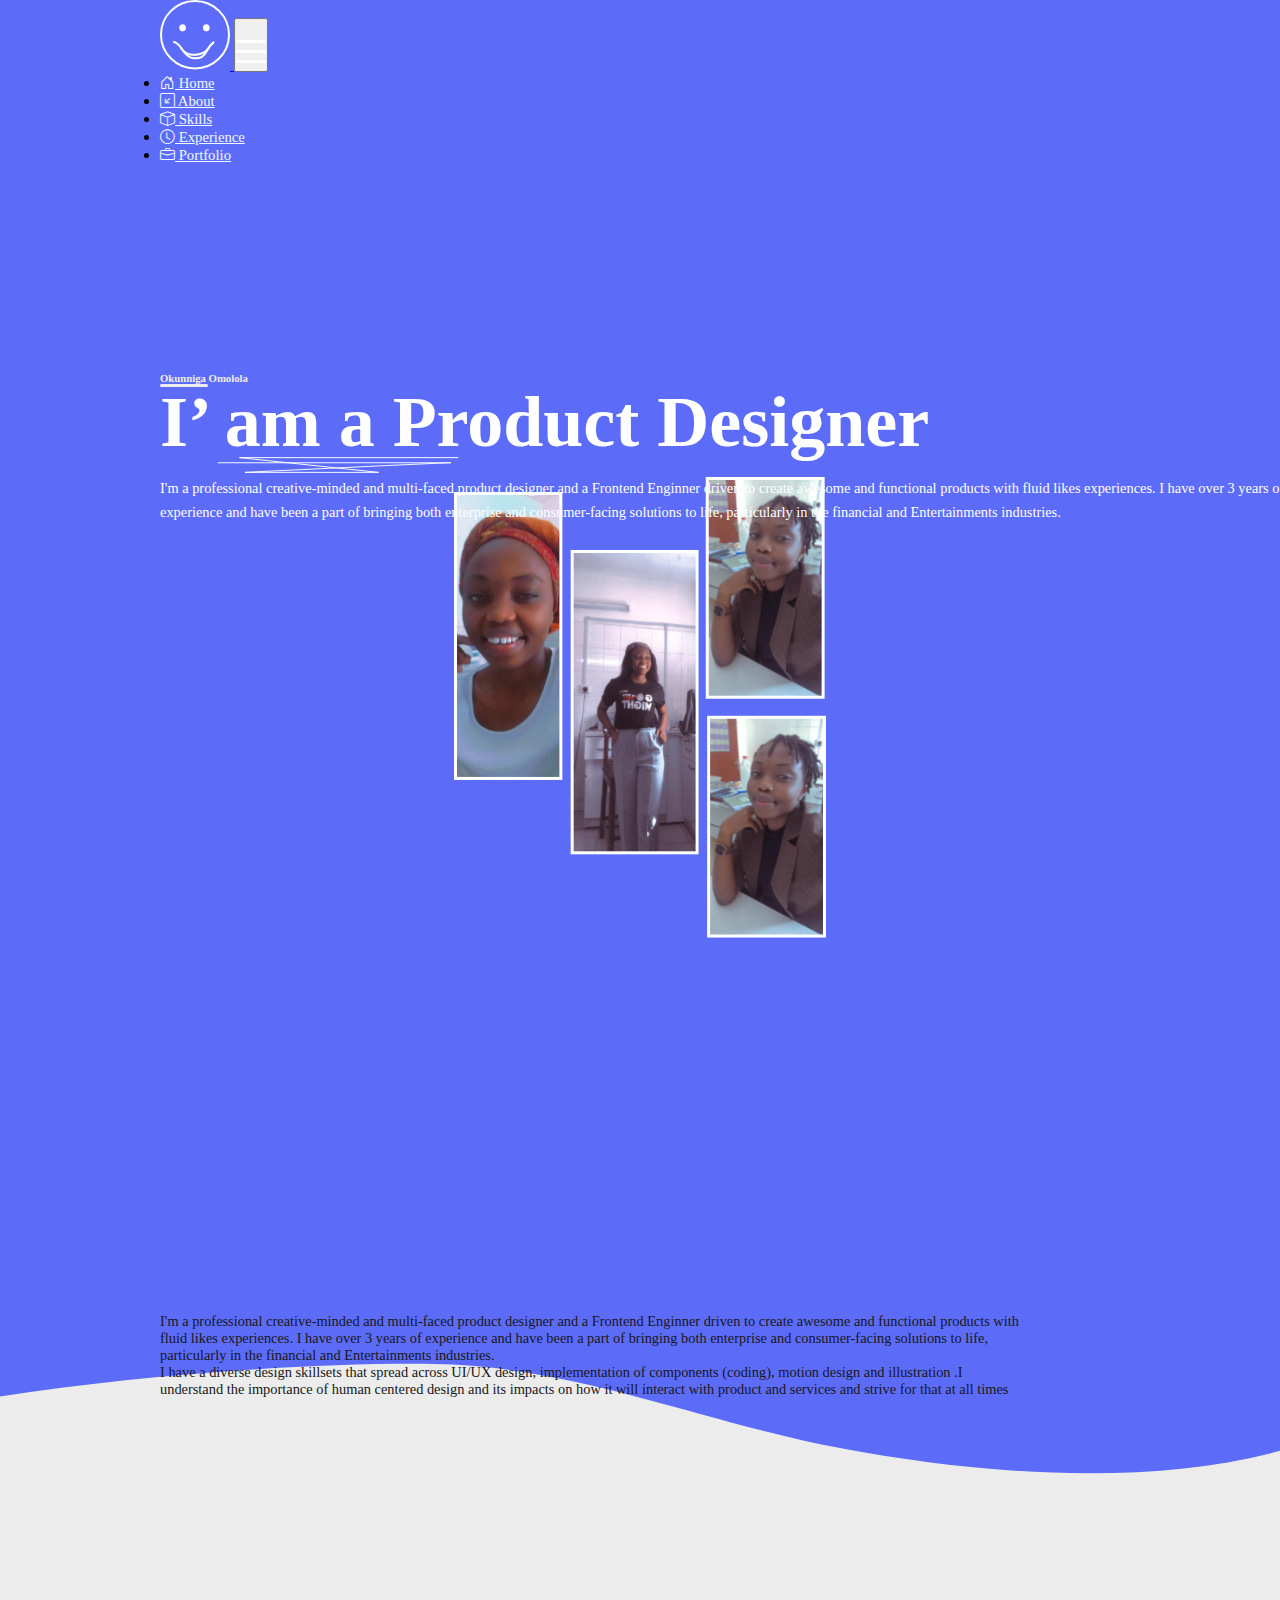
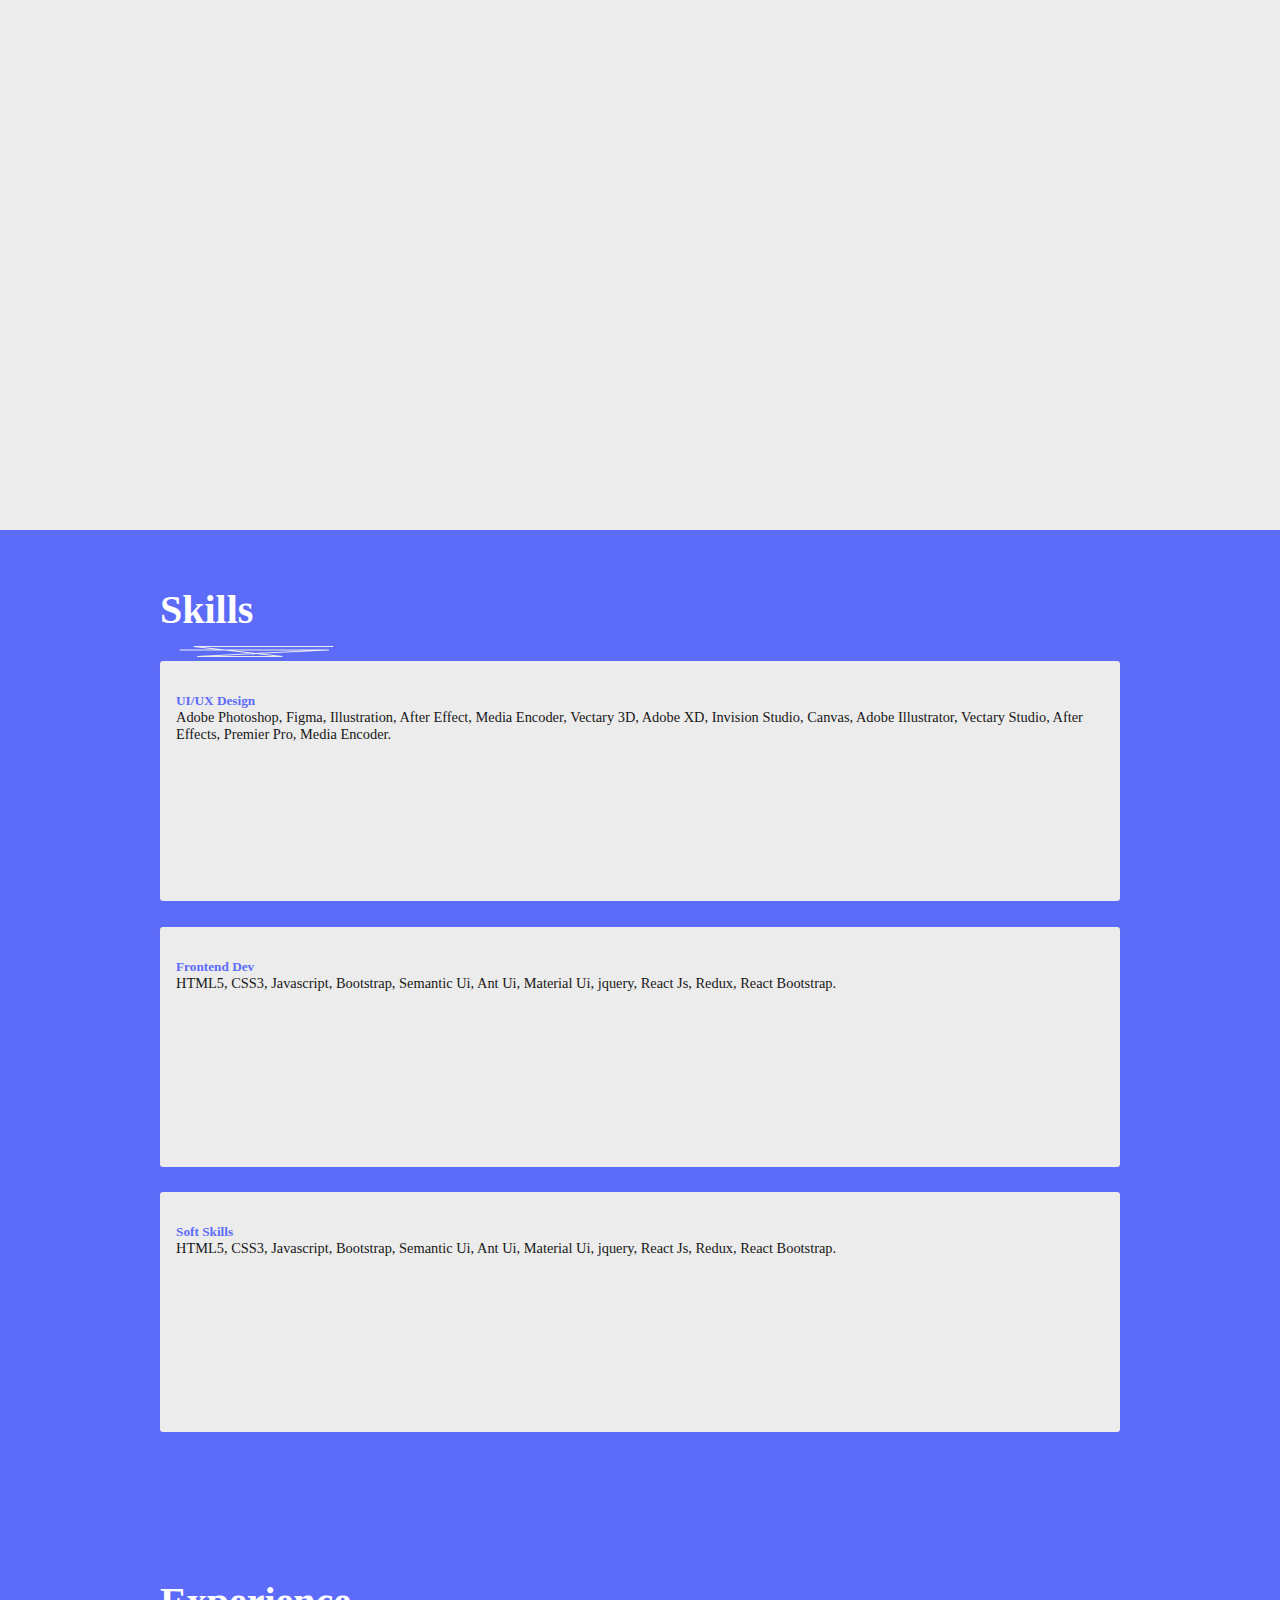
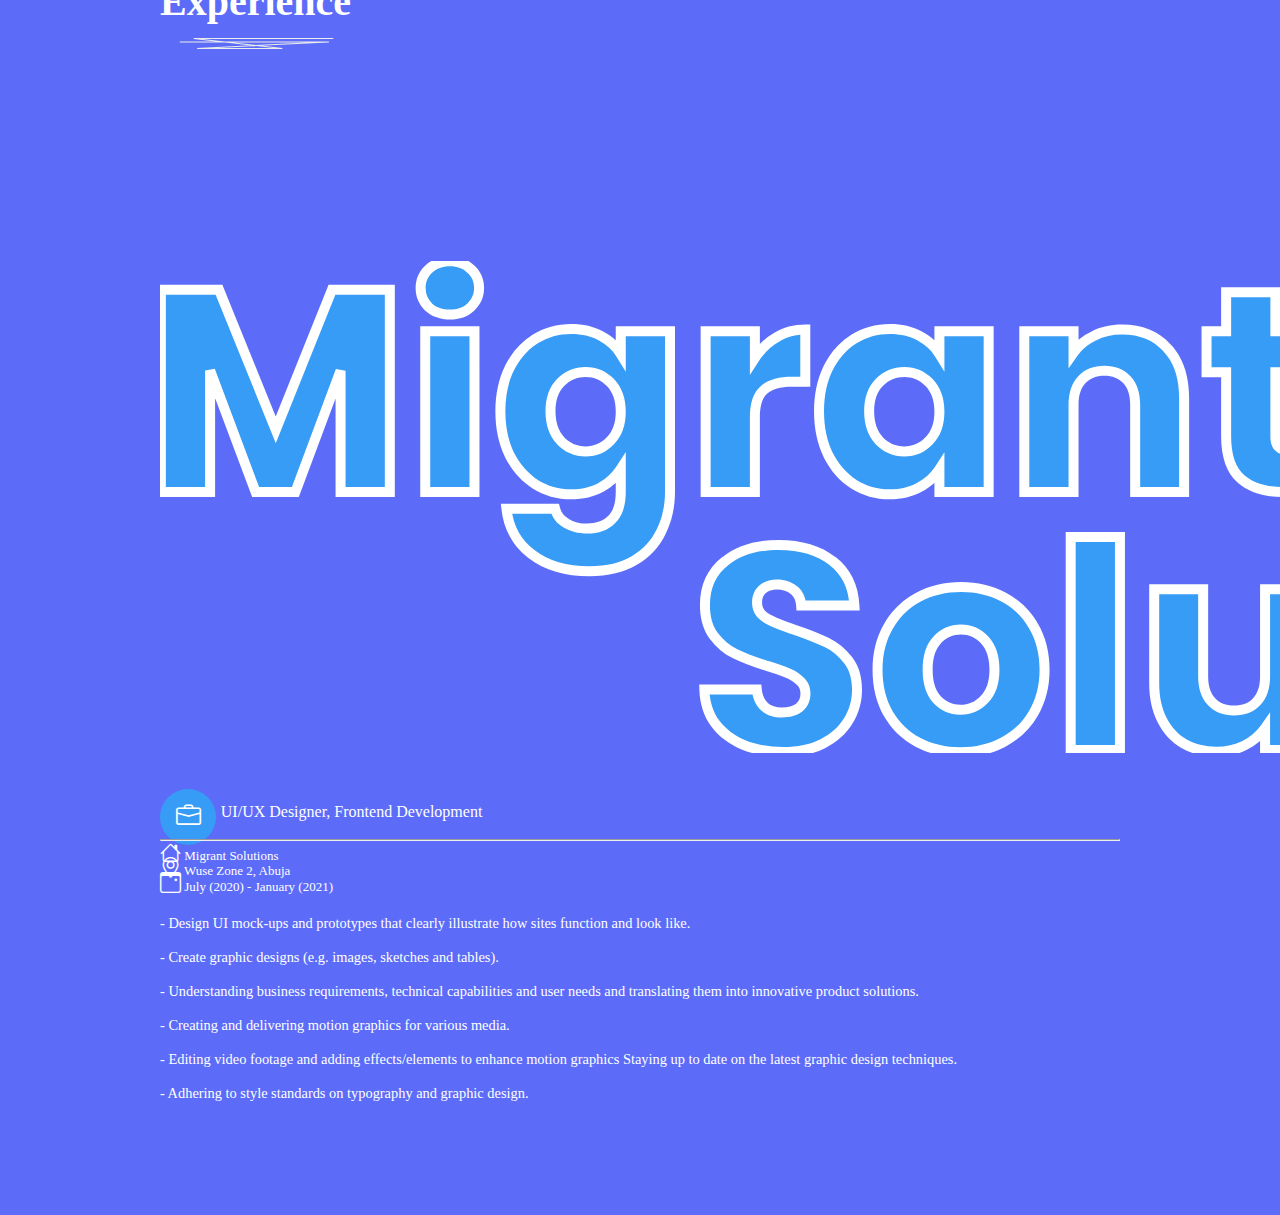
==== index.html @ 8f249306 "Initial commit" ====
<!DOCTYPE html>
<html lang="en">
<head>
    <meta charset="UTF-8">
    <meta http-equiv="X-UA-Compatible" content="IE=edge">
    <meta name="viewport" content="width=device-width, initial-scale=1.0">
    <title>MyPortfolio</title>
    <link rel="stylesheet" href="https://cdn.jsdelivr.net/npm/bootstrap@4.6.0/dist/css/bootstrap.min.css" integrity="sha384-B0vP5xmATw1+K9KRQjQERJvTumQW0nPEzvF6L/Z6nronJ3oUOFUFpCjEUQouq2+l" crossorigin="anonymous">
    <!-- Font Awesome -->
    <link
    rel="stylesheet"
    href="https://use.fontawesome.com/releases/v5.11.2/css/all.css"/>
    <link rel="stylesheet" href="https://cdn.jsdelivr.net/npm/bootstrap-icons@1.5.0/font/bootstrap-icons.css">
    <!-- Style.css -->
    <link rel="stylesheet" href="style.css">
</head>

<body>

    <nav  class="navbar navbar-expand-lg   navbar-light bg-light Mynav">
        <a class="navbar-brand" href="#">
          <img src="./images/Logo.svg"  alt="">
        </a>

        <button class="navbar-toggler" type="button" data-toggle="collapse" data-target="#navbarSupportedContent" aria-controls="navbarSupportedContent" aria-expanded="false" aria-label="Toggle navigation">
          <div id="nav-icon3">
            <span></span>
            <span></span>
            <span></span>
            <span></span>
          </div>
          </button>
        
          <div class="collapse navbar-collapse navlinking" id="navbarSupportedContent">
            <ul class="navbar-nav mr-auto nalinkingchildrenbody" >
              <li class="nav-item active ">
                <a class="nav-link nalinkingchildren" href="#"><i class="bi bi-house-door"></i> Home</a>
              </li>
              <li class="nav-item ">
                <a class="nav-link nalinkingchildren" href="#about"><i class="bi bi-arrow-down-left-square"></i> About</a>
              </li>
              <li class="nav-item">
                <a class="nav-link nalinkingchildren " href="#skills"><i class="bi bi-box"></i> Skills</a>
              </li>
              <li class="nav-item">
                <a class="nav-link nalinkingchildren" href="#Experience"><i class="bi bi-clock"></i> Experience</a>
              </li>
              <li class="nav-item">
                <a class="nav-link nalinkingchildren" href="#"><i class="bi bi-briefcase"></i> Portfolio</a>
              </li>
              
            </ul>
          </div>    
      </nav>

    <div class="container-fluid firstbody">
      <div class="row">
        <div class="col-sm-12 col-md-6">
          <div class="firstbodyRight">
             <h6 class="landingTextName">Okunniga Omolola</h6>
             <div class="linesName"></div>
             
             <h1 class="landingText">I’ am a 
              Product Designer</h1>
              <img src="./images/VectorOne.svg" class="img-fluid" alt="">

              <p class="landingTextparagraph">I'm a professional creative-minded and multi-faced product designer 
                and a Frontend Enginner driven to create awesome and functional products 
                with fluid likes experiences. I have over 3 years of experience and have been 
                a part of bringing both enterprise and consumer-facing solutions to life, 
                particularly in the financial and Entertainments industries.
                </p>
                
                <!-- <div>
                  <a href="mailto:oluwasegunyinka.samuel@gmail.com" style="text-decoration: none;">
                    <button  type="button" class="btn btn-outline-">Contact Me</button>
                    </a><br/>
           
                </div> -->
              
          </div>
        </div>
        <div class="col-sm-12 col-md-6">
          <center>
            <img src="./images/imageLanding.svg" class="img-fluid imageLanding"  alt="">
          </center>
         
        </div>
      </div>
    </div>  


    <div class="container-fluid secondbody" id="about">
      <div class="row">
        <div class="col-sm-12 col-md-6"></div>
        <div class="col-sm-12 col-md-6">
          <div class="RightAbout">
            <h1 class="AboutmeText">About me</h1>
            <img class="liness" src="./images/liness.svg"  alt="">
            <p class="Aboutmeparagraph">
              I'm a professional creative-minded and multi-faced product designer 
              and a Frontend Enginner driven to create awesome and functional 
              products with fluid likes experiences. I have over 3 years of experience 
              and have been a part of bringing both enterprise and consumer-facing 
              solutions to life, particularly in the financial and Entertainments industries.
            </p>
            <p class="Aboutmeparagraph">
              I have a diverse design skillsets that spread across UI/UX design, 
              implementation of components (coding), motion design and illustration 
              .I understand the importance of human centered design and its impacts 
              on how it will interact with product and services and strive for that at all times
            </p>

            </p>
          </div>
        </div>
    </div>
    </div>



    <div class="container-fluid thirdbody" id="skills">
      <h1 class="SkillText">Skills</h1>
      <img class="linex" src="./images/linex.svg" class="img-fluid" alt="">
      <div class="row">
        <div class="col-sm-12 col-md-4">
          <div class="bodybox">
            <h5 class="skillsheading">UI/UX Design</h5>
            <p class="listedskills">Adobe Photoshop, Figma, Illustration, After Effect, Media Encoder, Vectary 3D, Adobe XD, Invision Studio, Canvas, Adobe Illustrator, Vectary Studio, After Effects, Premier Pro, Media Encoder.</p>

          </div>

        </div>
        <div class="col-sm-12 col-md-4">
          <div class="bodybox">
            <h5 class="skillsheading">Frontend Dev</h5>
            <p class="listedskills">HTML5, CSS3, Javascript, Bootstrap, Semantic Ui, Ant Ui, Material Ui, jquery, React Js, Redux, React Bootstrap.</p>
          </div>

        </div>
        <div class="col-sm-12 col-md-4">
          <div class="bodybox">
            <h5 class="skillsheading">Soft Skills</h5>
            <p class="listedskills">HTML5, CSS3, Javascript, Bootstrap, Semantic Ui, Ant Ui, Material Ui, jquery, React Js, Redux, React Bootstrap.</p>
          </div>

        </div>
        </div>
    </div>
      

    <div class="container-fluid Fourthbody" id="Experience">
      <h1 class="SkillText">Experience</h1>
      <img class="linex" src="./images/linex.svg"  alt="">
      <div class="row">
        <div class="col-sm-12 col-md-6">
          <img  src="./images/Migrant Solution.svg" class="img-fluid Migrant"  alt="">
          

        </div>
        <div class="col-sm-12 col-md-6">
          <div class="card box boxxx" >
            <div class="card-body">
              <div style="display:inline;">
                <span class="iconbody"><i class="bi bi-briefcase " style="font-size:25px;margin: auto;"></i></span><header style="margin-top:-2.6rem; font-size:1.0rem; margin-left:3.8rem; font-weight:500;" >UI/UX Designer, Frontend Development</header>
              </div><br/><hr class="linebox"/>
               
              <div>
                <p style="font-size: small;font-weight:500;" class="card-title"><i class="bi bi-house" style="font-size: 21px;" ></i> Migrant Solutions</p>
                <p style="font-size: small;font-weight:500;margin-top: -0.6rem;" class="card-title"><i class="bi bi-geo-alt" style="font-size: 21px;" ></i> Wuse Zone 2, Abuja</p>
                <p style="font-size: small;font-weight:500;margin-top: -0.6rem;" class="card-title"><i class="bi bi-calendar3-event" style="font-size: 21px;" ></i> July (2020) - January (2021)</p>
              </div><br/>
  
             <ul class="listwork" >
               <li>- Design UI mock-ups and prototypes that clearly illustrate how sites function and look like.</li><br/>
               <li>- Create graphic designs (e.g. images, sketches and tables).</li><br/>
               <li>- Understanding business requirements, technical capabilities and user needs and translating them into innovative product solutions.</li><br/>
               <li>- Creating and delivering motion graphics for various media.</li><br/>
               <li>- Editing video footage and adding effects/elements to enhance motion graphics Staying up to date on the latest graphic design techniques.</li><br/>
               <li>- Adhering to style standards on typography and graphic design.</li><br/>
             </ul>
              
            </div>
          </div>
        </div>
       
        </div>
    </div>
      



    


    <script src="https://code.jquery.com/jquery-3.5.1.slim.min.js" integrity="sha384-DfXdz2htPH0lsSSs5nCTpuj/zy4C+OGpamoFVy38MVBnE+IbbVYUew+OrCXaRkfj" crossorigin="anonymous"></script>
    <script src="https://cdn.jsdelivr.net/npm/bootstrap@4.6.0/dist/js/bootstrap.bundle.min.js" integrity="sha384-Piv4xVNRyMGpqkS2by6br4gNJ7DXjqk09RmUpJ8jgGtD7zP9yug3goQfGII0yAns" crossorigin="anonymous"></script>
    <!-- Custom Script -->
    <script src="index.js"></script>
</body>
</html>
---- style.css ----
*{
    padding: 0;
    margin: 0;
    box-sizing: border-box;
}
body{
    background-color: #5C6CF9;
}
.Mynav{
    background-color:transparent !important;
    padding-left:1rem;
    padding-right: 1rem;
}
.navlinking{
    margin-right:0rem;
}
.nalinkingchildrenbody{
    padding-right:0rem;
}
.nalinkingchildren{
    color: aliceblue !important;
    font-size: 0.92rem;
    margin-right: 0.8rem;
}




.nalinkingchildren::before {
    transition: 300ms;
    height: 3px;
    border-radius:2rem;
    content: "";
    position: absolute;
    background-color: white ;
    margin-bottom:1rem;
  }
  
  .nalinkingchildren::before {
    width: 0rem;
    bottom: 10px;
    margin-bottom: 0.5rem;
    margin-bottom:1rem;
  }
  
  .nalinkingchildren:hover::before {
    width: 3rem;
    background-color: white;
    margin-bottom:1rem;
  }





#nav-icon3 {
    width: 30px;
    height: 10px;
    position: relative;
    margin: 20px auto;
   
    -webkit-transform: rotate(0deg);
    -moz-transform: rotate(0deg);
    -o-transform: rotate(0deg);
    transform: rotate(0deg);
    -webkit-transition: .5s ease-in-out;
    -moz-transition: .5s ease-in-out;
    -o-transition: .5s ease-in-out;
    transition: .5s ease-in-out;
    cursor: pointer;
  }
  
   #nav-icon3 span {
    display: block;
    position: absolute;
    height: 3px;
    width: 100%;
    background: #ffffff;
    border-radius: 9px;
    opacity: 1;
    left: 0;
    -webkit-transform: rotate(0deg);
    -moz-transform: rotate(0deg);
    -o-transform: rotate(0deg);
    transform: rotate(0deg);
    -webkit-transition: .25s ease-in-out;
    -moz-transition: .25s ease-in-out;
    -o-transition: .25s ease-in-out;
    transition: .25s ease-in-out;
  }
  
  #nav-icon3 span:nth-child(1) {
    top: 0px;
  }
  
  #nav-icon3 span:nth-child(2),#nav-icon3 span:nth-child(3) {
    top: 10px;
  }
  
  #nav-icon3 span:nth-child(4) {
    top: 20px;
  }
  
  #nav-icon3.open span:nth-child(1) {
    top: 18px;
    width: 0%;
    left: 50%;
  }
  
  #nav-icon3.open span:nth-child(2) {
    -webkit-transform: rotate(45deg);
    -moz-transform: rotate(45deg);
    -o-transform: rotate(45deg);
    transform: rotate(45deg);
  }
  
  #nav-icon3.open span:nth-child(3) {
    -webkit-transform: rotate(-45deg);
    -moz-transform: rotate(-45deg);
    -o-transform: rotate(-45deg);
    transform: rotate(-45deg);
  }
  
  #nav-icon3.open span:nth-child(4) {
    top: 18px;
    width: 0%;
    left: 50%;
  }

.landingText{
font-family: Poppins;
font-style: normal;
font-weight: bold;
font-size: 45px;
line-height: 50px;
color: #ffffff;
}
.landingTextparagraph{
position: absolute;
width: 90%;
color: #ffffff;
font-family: Poppins;
font-style: normal;
font-weight: 500;
font-size: 0.9rem;
line-height: 162.5%;
}
.imageLanding{
    margin-top: 14rem;
}


.firstbody{
    padding-left:1rem;
    padding-right:1rem;
    padding-top: 0rem;
    padding-bottom:3rem;
    width: 100%;
}
.firstbodyRight{
    margin-top:2rem;
}
.secondbody{
    background-image: url(./images/designbg.svg);
    background-position: center;
    background-repeat: no-repeat;
    background-size: cover;
    height: 100vh;
    padding-left:1rem;
    padding-right:1rem;
    width:100%;
}
.RightAbout{
    margin-top: 15rem;
}
.AboutmeText{
font-family: Poppins;
font-style: normal;
font-weight: bold;
font-size: 2.5rem;
line-height: 162.5%;
color: #5C6CF9;
}
.liness{
    margin-top:-3rem;
}
.Aboutmeparagraph{
    font-size: 0.9rem;
    font-family: poppins;
    width: 100%;
    color: #181818;
}
.thirdbody{
   
    height: auto;
    padding-left:1rem;
    padding-right:1rem;
    padding-top: 3rem;
    padding-bottom:4rem;
    width:100%;
    
}
.SkillText{
    font-family: Poppins;
    font-style: normal;
    font-weight: bold;
    font-size: 2.5rem;
    line-height: 162.5%;
    color: #ffffff;
    }
.bodybox{
    width:100%;
    height:15rem;
    background-color: #ECECEC;
    border-radius: 0.2rem;
    margin-bottom: 1.6rem;
    padding:1.0rem;
    padding-top: 2rem;
    transition: 0.03s;
    
}

.linex{
    margin-top:-3rem;
}
.listedskills{
    font-family: poppins;
    font-size: 0.9rem;
    color: #181818;

}

.skillsheading{
    color: #5C6CF9;
    font-family: poppins;
    font-weight: bold;
}
.Fourthbody{
   
    height: auto;
    padding-left:1rem;
    padding-right:1rem;
    padding-top: 3rem;
    padding-bottom:4rem;
    width:100%;
}



.boxxx{
    /* background-color: #0275d8 !important; */
    background: transparent !important;
    border-color: #ffffff;
    border: 1;
    color: #ffffff;;
    font-family:   poppins;
    margin-bottom: 2rem;
    transition: 0.7s;
    border-radius:0.5rem;
  }
  
  
  
 
  
  .iconbody{
    height: 56px;
    width: 56px;
    border-radius: 60px;
    background-color: #379cf5;
   display: flex;
    align-items: center;
    text-align: center;
    /* display: inline; */
   
  }
  .listwork {
    list-style-type: none;
    margin: 0;
    padding: 0;
    font-size: 0.9rem;
  }
  .linebox{
    background-color: #f0f0f0 !important;
    transition: 0.7s;
  }
  .Migrant{
      margin-top: 0.5rem;
      margin-bottom: 2rem;
  }
  .landingTextName{
      font-family: poppins;
      color: #ECECEC;
  }
  .linesName{
      height:0.2rem;
      width: 3rem;
      background-color: #ECECEC;
      border-radius: 2rem;
  }
  






@media (min-width:576px)  {
    .Mynav{
        background-color:transparent !important;
        padding-left:1rem;
        padding-right: 1rem;
    }
    .navlinking{
        margin-right:0rem;
    }
    .nalinkingchildrenbody{
        padding-right:orem;
    }
    .nalinkingchildren{
        color: aliceblue !important;
        font-size: 0.92rem;
    }
    .landingText{
        font-family: Poppins;
        font-style: normal;
        font-weight: bold;
        font-size: 45px;
        line-height: 50px;
        color: #ffffff;
        }
        .imageLanding{
            margin-top: 14rem;
        }
        .landingTextparagraph{
        position: absolute;
        width: 90%;
        color: #ffffff;
        font-family: Poppins;
        font-style: normal;
        font-weight: 500;
        font-size: 0.9rem;
        line-height: 162.5%;
        }
        .imageLanding{
            margin-top: 14rem;
        }
        
        
        .firstbody{
            padding-left:1rem;
            padding-right:1rem;
            padding-top: 0rem;
            width: 100%;
        }
        .firstbodyRight{
            margin-top:2rem;
        }
        .secondbody{
            background-image: url(./images/designbg.svg);
            background-position: center;
            background-repeat: no-repeat;
            background-size: cover;
            height: 100vh;
            padding-left:1rem;
            padding-right:1rem;
        }
        .RightAbout{
            margin-top: 15rem;
        }
        .AboutmeText{
        font-family: Poppins;
        font-style: normal;
        font-weight: bold;
        font-size: 2.5rem;
        line-height: 162.5%;
        color: #5C6CF9;
        }
        .liness{
            margin-top:-3rem;
        }
        .Aboutmeparagraph{
            font-size: 0.9rem;
            font-family: poppins;
            width: 100%;
            color: #181818;
        }
        .thirdbody{
   
            height: auto;
            padding-left:1rem;
            padding-right:1rem;
            width:100%;
            
        }
        
    

}
  
  
  
  
  


  
    @media (min-width:768px)  {
        .Mynav{
            background-color:transparent !important;
            padding-left:1rem;
            padding-right: 1rem;
        }
        .navlinking{
            margin-right:0rem;
        }
        .nalinkingchildrenbody{
            padding-right:orem;
        }
        .nalinkingchildren{
            color: aliceblue !important;
            font-size: 0.92rem;
        }
        .landingText{
            font-family: Poppins;
            font-style: normal;
            font-weight: bold;
            font-size: 50px;
            line-height: 50px;
            color: #ffffff;
            }
            .imageLanding{
                margin-top: 14rem;
            }
            .landingTextparagraph{
            position: absolute;
            width: 90%;
            color: #ffffff;
            font-family: Poppins;
            font-style: normal;
            font-weight: 500;
            font-size: 0.9rem;
            line-height: 162.5%;
            }
            .imageLanding{
                margin-top: 0rem;
            }
            
            
            .firstbody{
                padding-left:1rem;
                padding-right:1rem;
                padding-top: 0rem;
                width: 100%;
            }
            .firstbodyRight{
                margin-top:8rem;
            }
            .secondbody{
                background-image: url(./images/designbg.svg);
                background-position: center;
                background-repeat: no-repeat;
                background-size: cover;
                height: 100vh;
                padding-left:1rem;
                padding-right:1rem;
            }
            .RightAbout{
                margin-top: 15rem;
            }
            .AboutmeText{
            font-family: Poppins;
            font-style: normal;
            font-weight: bold;
            font-size: 2.5rem;
            line-height: 162.5%;
            color: #5C6CF9;
            }
            .liness{
                margin-top:-3rem;
            }
            .Aboutmeparagraph{
                font-size: 0.9rem;
                font-family: poppins;
                width: 90%;
                color: #181818;
            }
            .thirdbody{
   
                height: auto;
                padding-left:1rem;
                padding-right:1rem;
                width:100%;
                
            }
            
        
    }
  
  
  
  
  
  
    @media (min-width:992px)  {
        .Mynav{
            background-color:transparent !important;
            padding-left:1rem;
            padding-right: 1rem;
        }
        .navlinking{
            margin-right:0rem;
        }
        .nalinkingchildrenbody{
            padding-right:2rem;
        }
        .nalinkingchildren{
            color: aliceblue !important;
            font-size: 0.92rem;
        }
        .landingText{
            font-family: Poppins;
            font-style: normal;
            font-weight: bold;
            font-size: 50px;
            line-height: 50px;
            color: #ffffff;
            }
            .imageLanding{
                margin-top: 14rem;
            }
            .landingTextparagraph{
            position: absolute;
            width: 90%;
            color: #ffffff;
            font-family: Poppins;
            font-style: normal;
            font-weight: 500;
            font-size: 0.9rem;
            line-height: 162.5%;
            }
            .imageLanding{
                margin-top: 2rem;
            }
            
            
            .firstbody{
                padding-left:1rem;
                padding-right:1rem;
                padding-top: 0rem;
                width: 100%;
            }
            .firstbodyRight{
                margin-top:10rem;
            }
            .secondbody{
                background-image: url(./images/designbg.svg);
                background-position: center;
                background-repeat: no-repeat;
                background-size: cover;
                height: 100vh;
                padding-left:1rem;
                padding-right:1rem;
            }
            .RightAbout{
                margin-top: 15rem;
            }
            .AboutmeText{
            font-family: Poppins;
            font-style: normal;
            font-weight: bold;
            font-size: 2.5rem;
            line-height: 162.5%;
            color: #5C6CF9;
            }
            .liness{
                margin-top:-3rem;
            }
            .Aboutmeparagraph{
                font-size: 0.9rem;
                font-family: poppins;
                width: 90%;
                color: #181818;
            }
            .thirdbody{
   
                height: auto;
                padding-left:1rem;
                padding-right:1rem;
                width:100%;
                
            }
            .SkillText{
                font-family: Poppins;
                font-style: normal;
                font-weight: bold;
                font-size: 2.5rem;
                line-height: 162.5%;
                color: #ffffff;
                }
            
  
    }
  
  
  
  
  
  
    @media (min-width:1200px)  {
        .Mynav{
            background-color:transparent !important;
            padding-left:10rem;
            padding-right: 10rem;
        }
        .navlinking{
            margin-right:0rem;
        }
        .nalinkingchildrenbody{
            padding-right:0rem;
        }
        .nalinkingchildren{
            color: aliceblue !important;
            font-size: 0.92rem;
        }
        .imageLanding{
            margin-top: 0rem;
        }
        .landingText{
            font-family: Poppins;
            font-style: normal;
            font-weight: bold;
            font-size: 72px;
            line-height: 70px;
            color: #ffffff;
            }
            .landingTextparagraph{
            position: absolute;
            width: 90%;
            color: #ffffff;
            font-family: Poppins;
            font-style: normal;
            font-weight: 500;
            font-size: 0.9rem;
            line-height: 162.5%;
            }
            
            
            .firstbody{
                padding-left:10rem;
                padding-right:10rem;
                padding-top: 3rem;
            }
            .firstbodyRight{
                margin-top:10rem;
            }
            .secondbody{
                background-image: url(./images/designbg.svg);
                background-position: center;
                background-repeat: no-repeat;
                background-size: cover;
                height: 100vh;
                padding-left:10rem;
                padding-right:10rem;
            }
            .RightAbout{
                margin-top: 15rem;
            }
            .AboutmeText{
            font-family: Poppins;
            font-style: normal;
            font-weight: bold;
            font-size: 2.5rem;
            line-height: 162.5%;
            color: #5C6CF9;
            }
            .liness{
                margin-top:-3rem;
            }
            .Aboutmeparagraph{
                font-size: 0.9rem;
                font-family: poppins;
                width: 90%;
                color: #181818;
            }
            .thirdbody{
   
                height: auto;
                padding-left:10rem;
                padding-right:10rem;
                width:100%;
                
            }
            .Fourthbody{
   
                height: auto;
                padding-left:10rem;
                padding-right:10rem;
                padding-top: 3rem;
                padding-bottom:4rem;
                width:100%;
            }
            .Migrant{
                margin-top: 13rem;
            }
            
        
    }
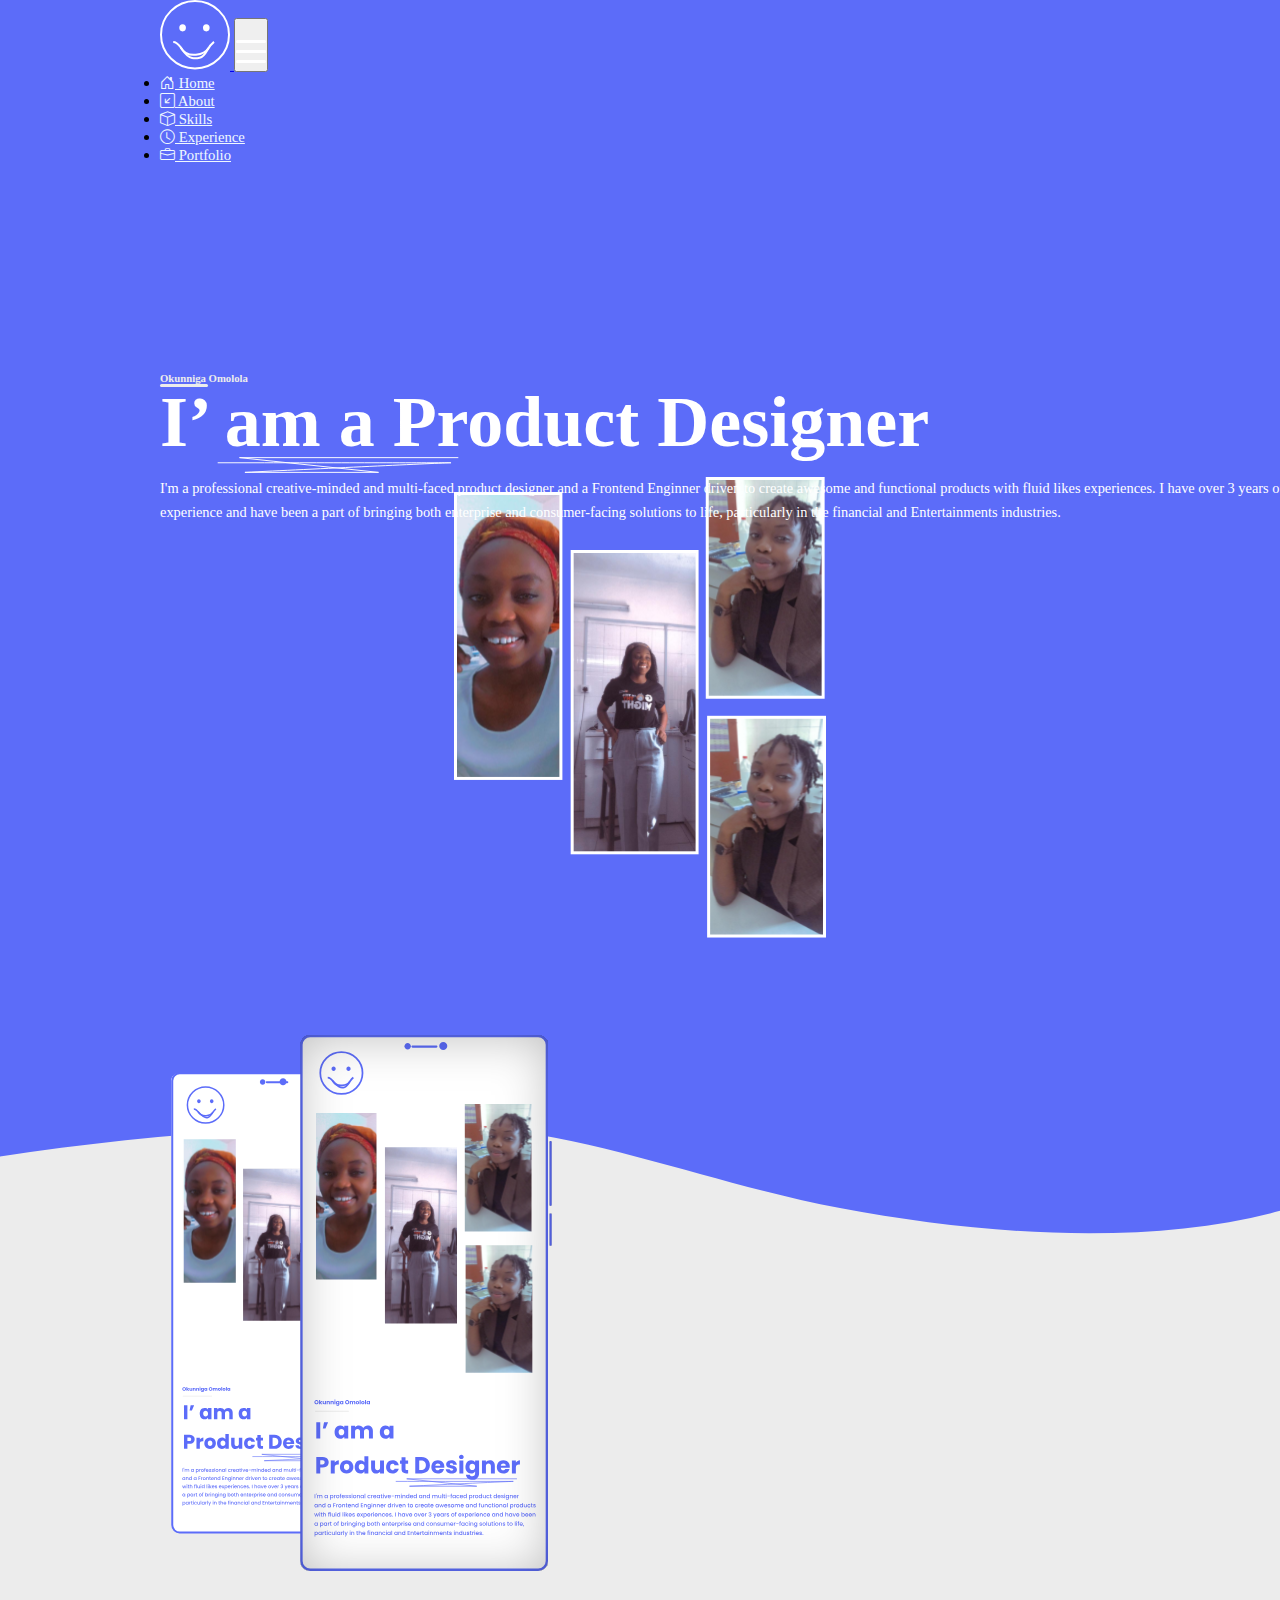
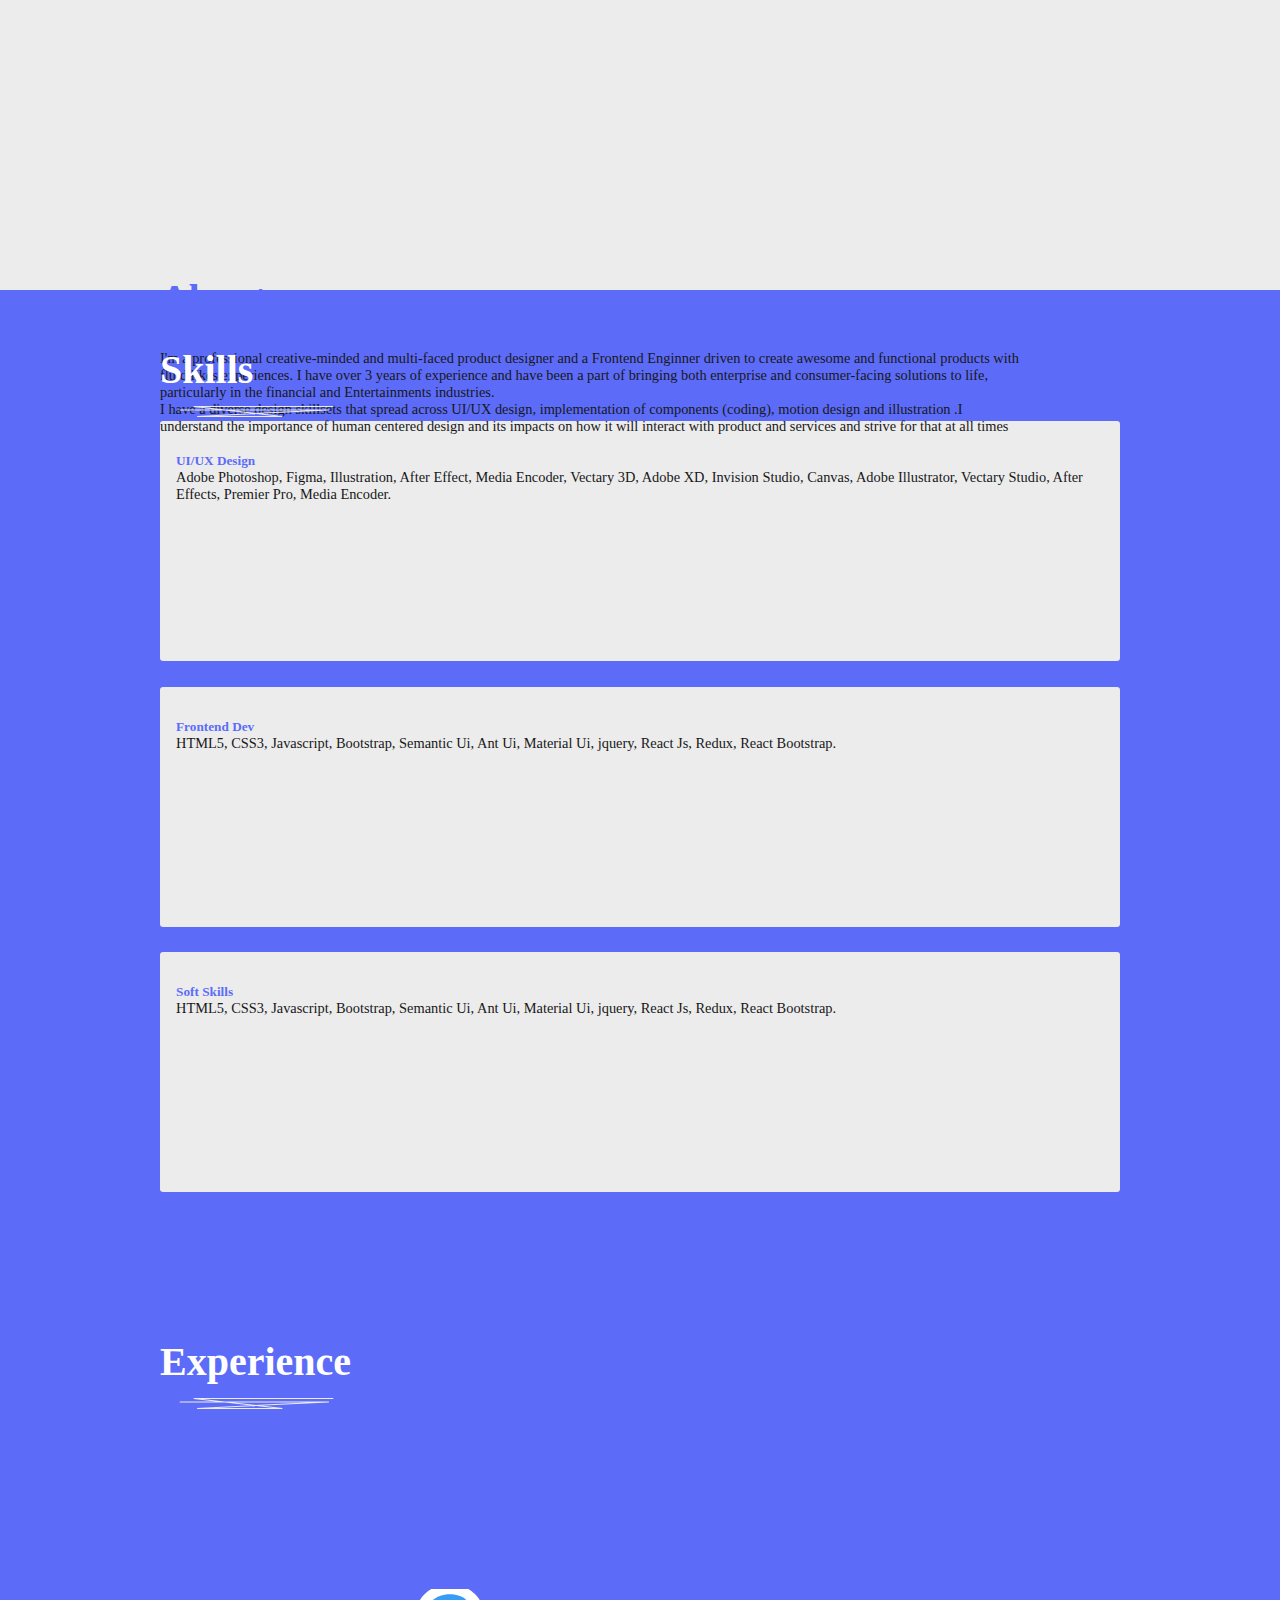
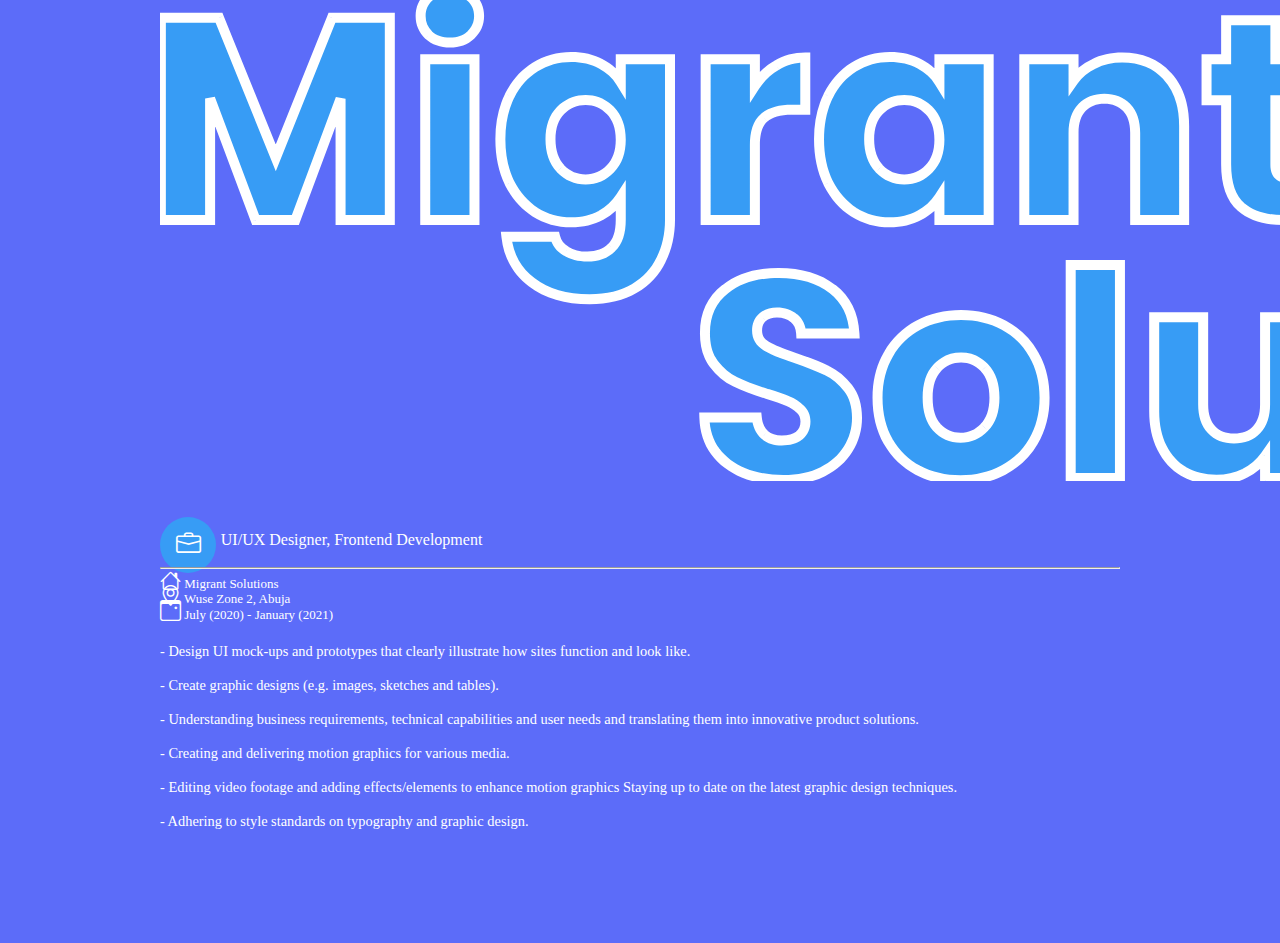
==== commit d0de17de: "TunrayoPortfolio" ====
--- a/index.html
+++ b/index.html
@@ -59,7 +59,7 @@
           <div class="firstbodyRight">
              <h6 class="landingTextName">Okunniga Omolola</h6>
              <div class="linesName"></div>
-             
+
              <h1 class="landingText">I’ am a 
               Product Designer</h1>
               <img src="./images/VectorOne.svg" class="img-fluid" alt="">
@@ -92,7 +92,9 @@
 
     <div class="container-fluid secondbody" id="about">
       <div class="row">
-        <div class="col-sm-12 col-md-6"></div>
+        <div class="col-sm-12 col-md-6">
+          <img src="./images/mockupdesign.svg" class="img-fluid"  alt="">
+        </div>
         <div class="col-sm-12 col-md-6">
           <div class="RightAbout">
             <h1 class="AboutmeText">About me</h1>
--- a/style.css
+++ b/style.css
@@ -165,13 +165,13 @@
     background-position: center;
     background-repeat: no-repeat;
     background-size: cover;
-    height: 100vh;
+    height: auto;
     padding-left:1rem;
     padding-right:1rem;
     width:100%;
 }
 .RightAbout{
-    margin-top: 15rem;
+    margin-top: 2rem;
 }
 .AboutmeText{
 font-family: Poppins;
@@ -366,7 +366,7 @@
             padding-right:1rem;
         }
         .RightAbout{
-            margin-top: 15rem;
+            margin-top: 3rem;
         }
         .AboutmeText{
         font-family: Poppins;
@@ -466,7 +466,7 @@
                 padding-right:1rem;
             }
             .RightAbout{
-                margin-top: 15rem;
+                margin-top: 10rem;
             }
             .AboutmeText{
             font-family: Poppins;
@@ -493,7 +493,10 @@
                 width:100%;
                 
             }
-            
+            .Migrant{
+                margin-top: 10rem;
+                margin-bottom: 2rem;
+            } 
         
     }
   
@@ -598,7 +601,10 @@
                 line-height: 162.5%;
                 color: #ffffff;
                 }
-            
+                .Migrant{
+                    margin-top: 9rem;
+                    margin-bottom: 2rem;
+                }
   
     }
   
@@ -701,7 +707,7 @@
                 width:100%;
             }
             .Migrant{
-                margin-top: 13rem;
+                margin-top: 11rem;
             }
             
         
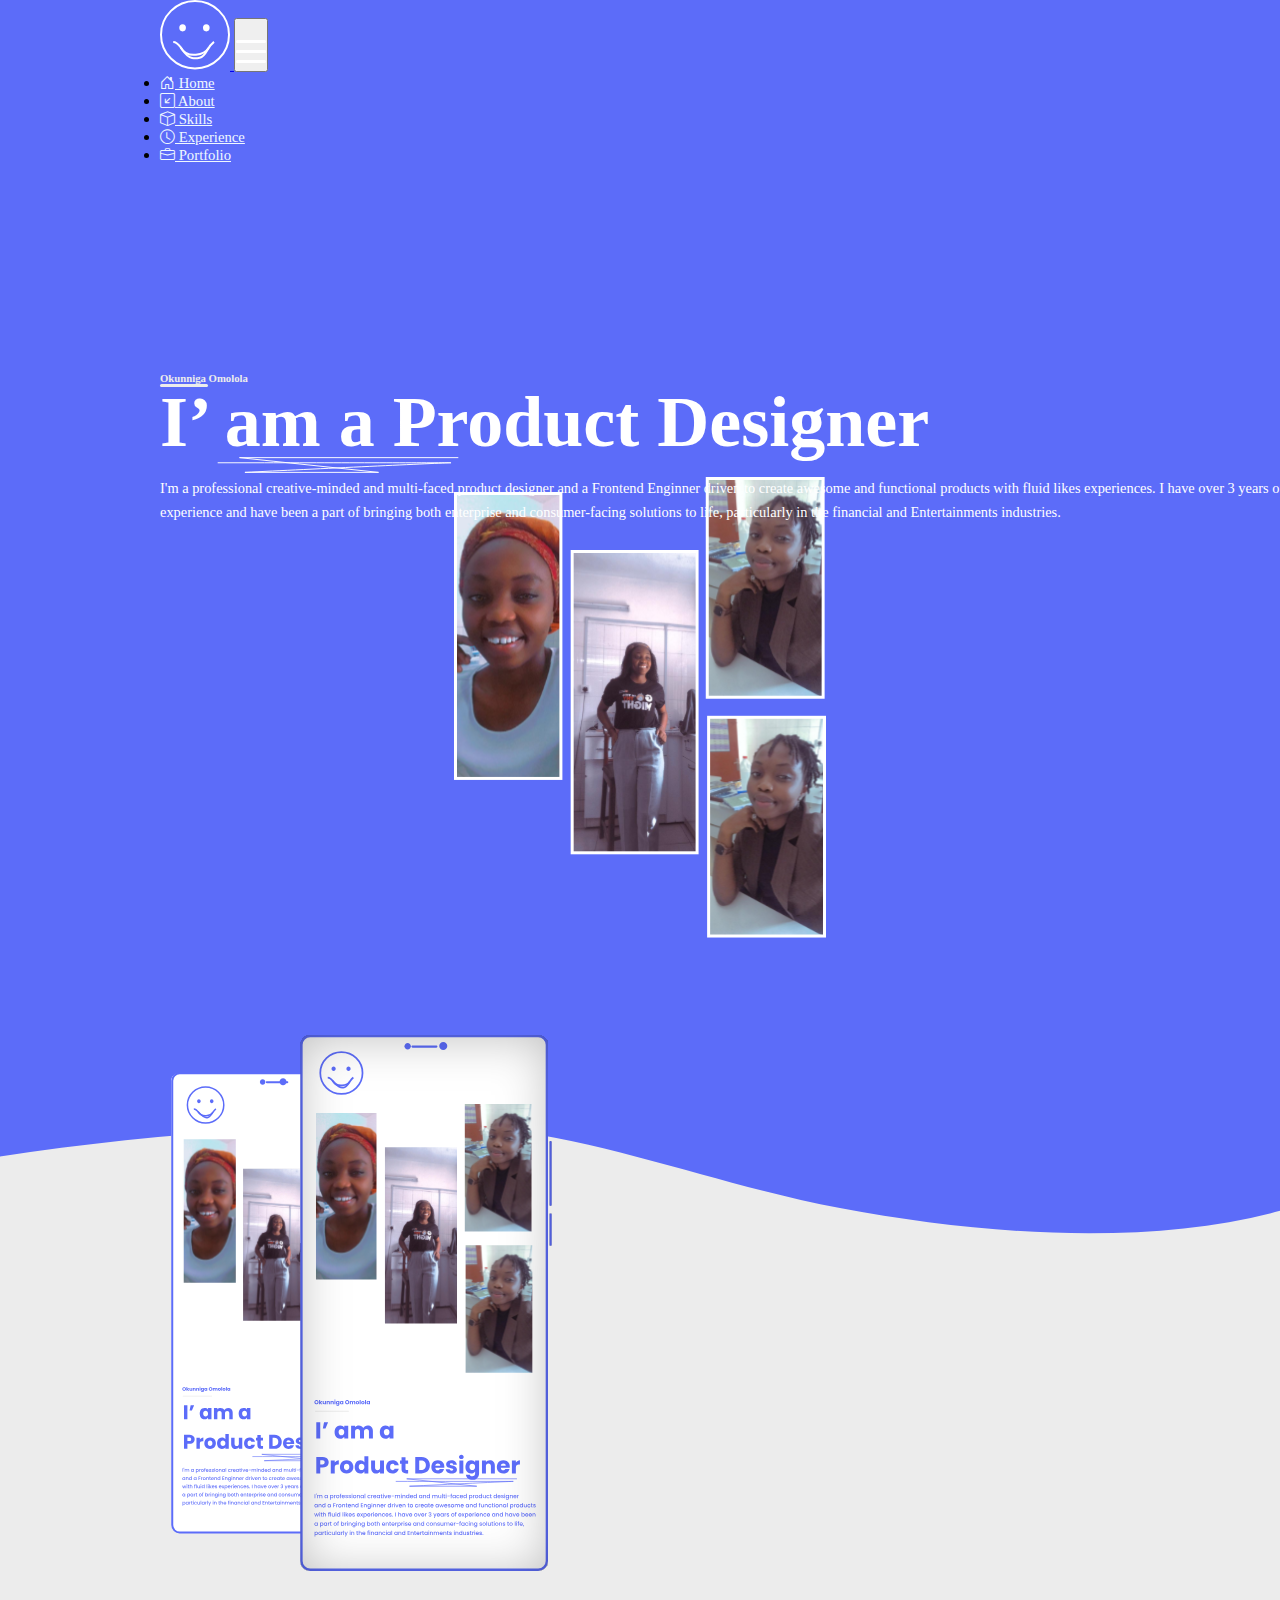
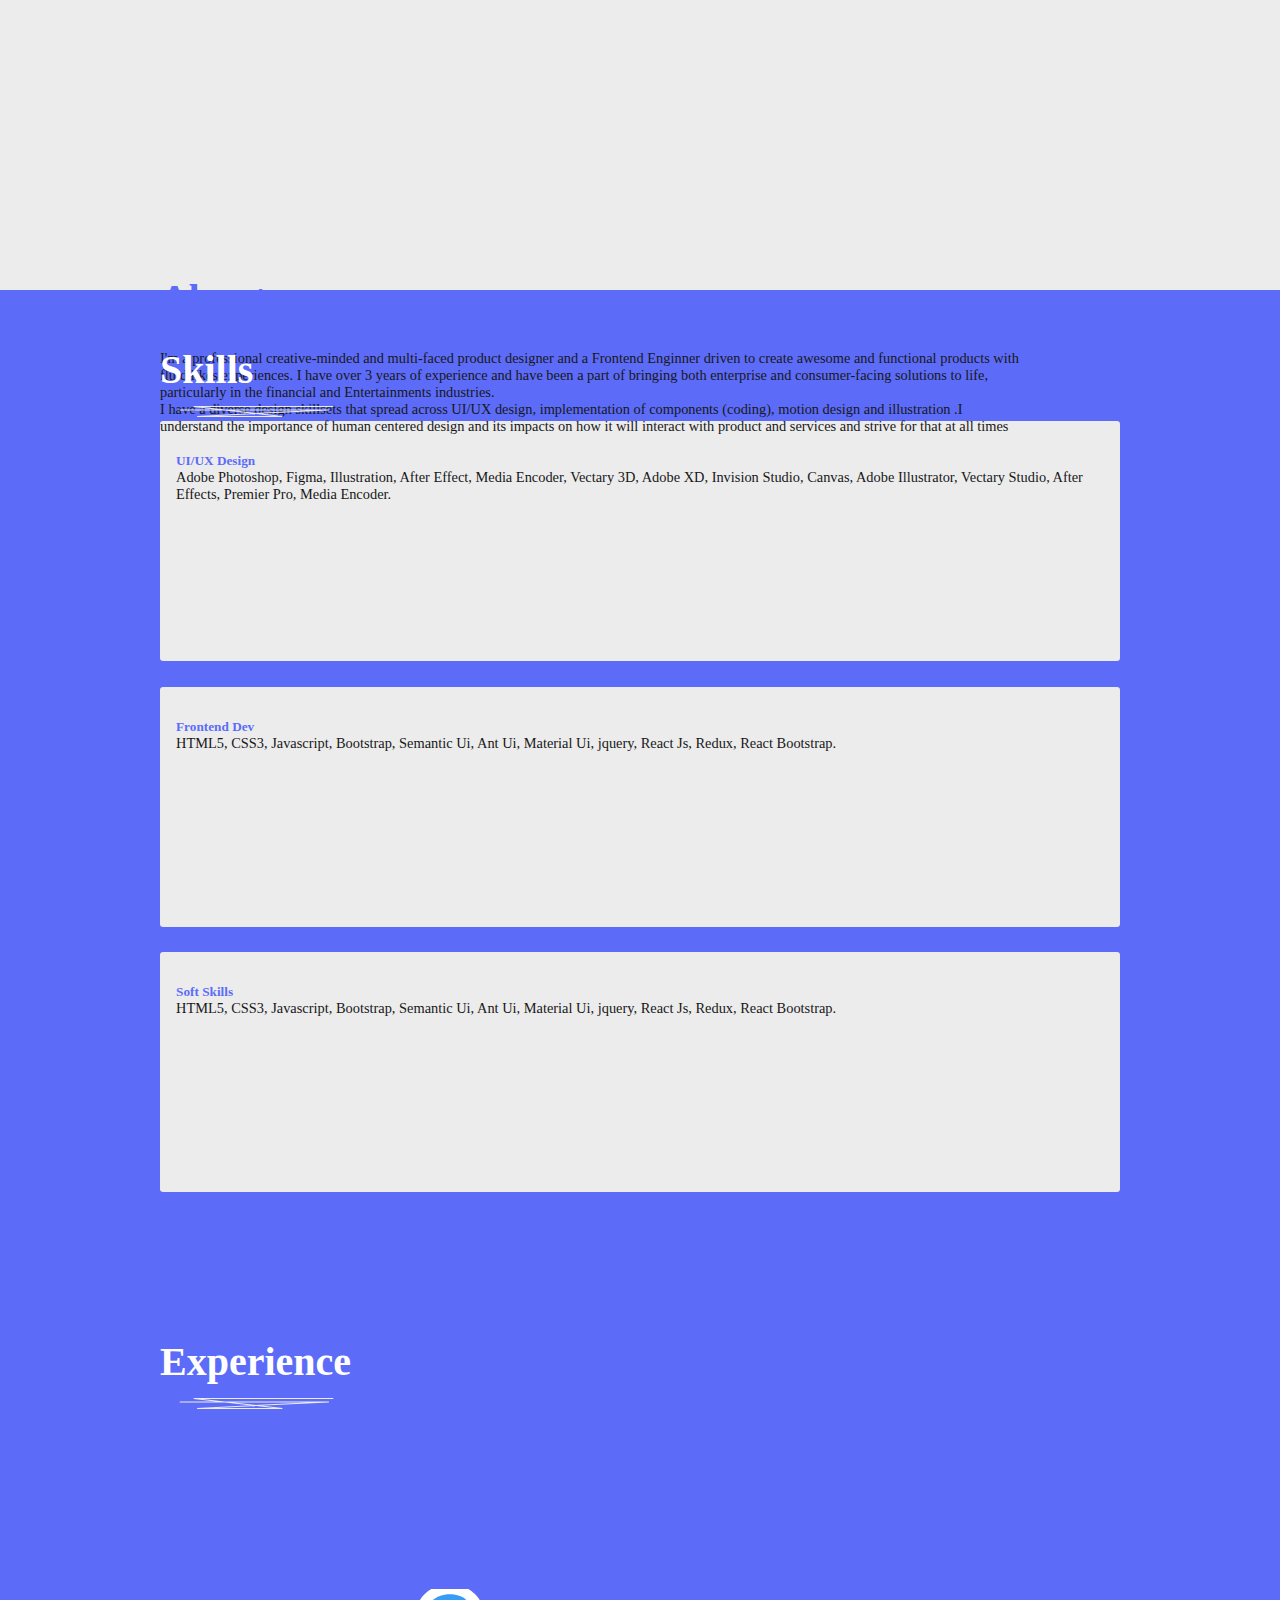
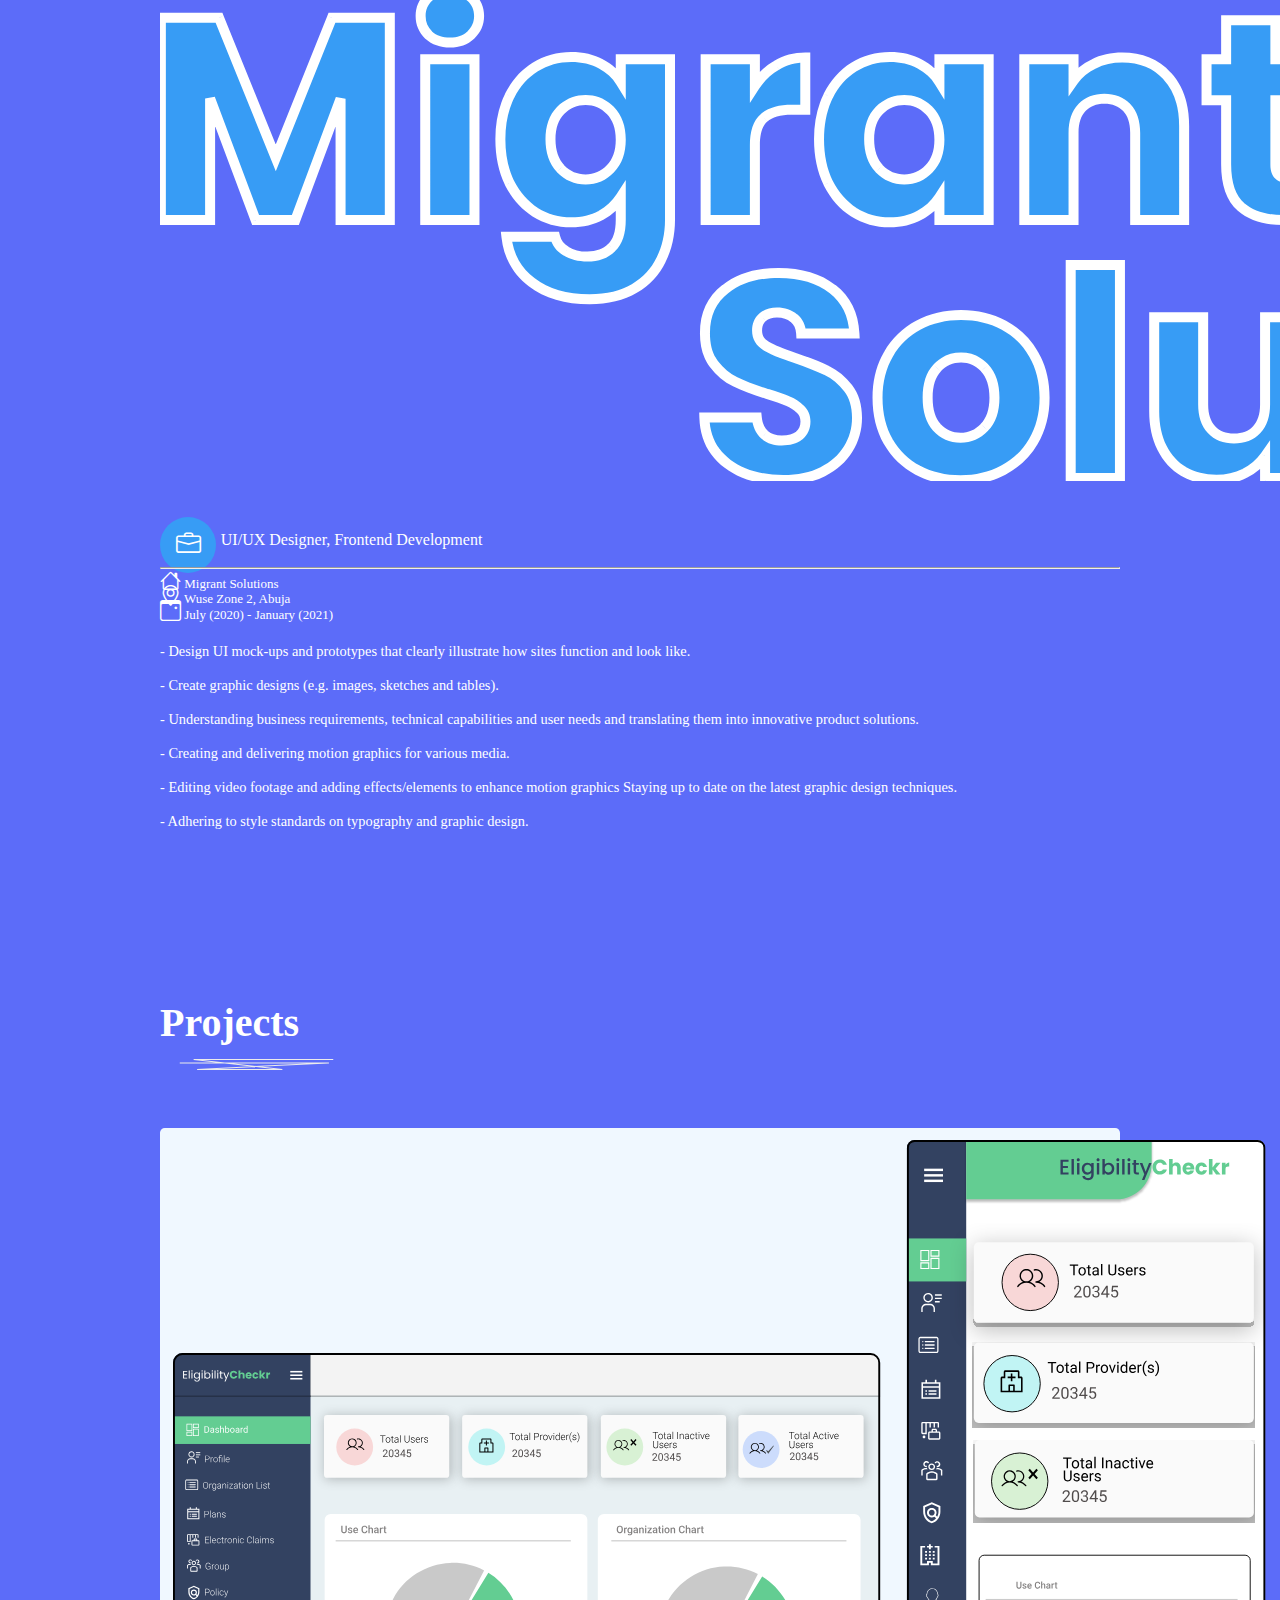
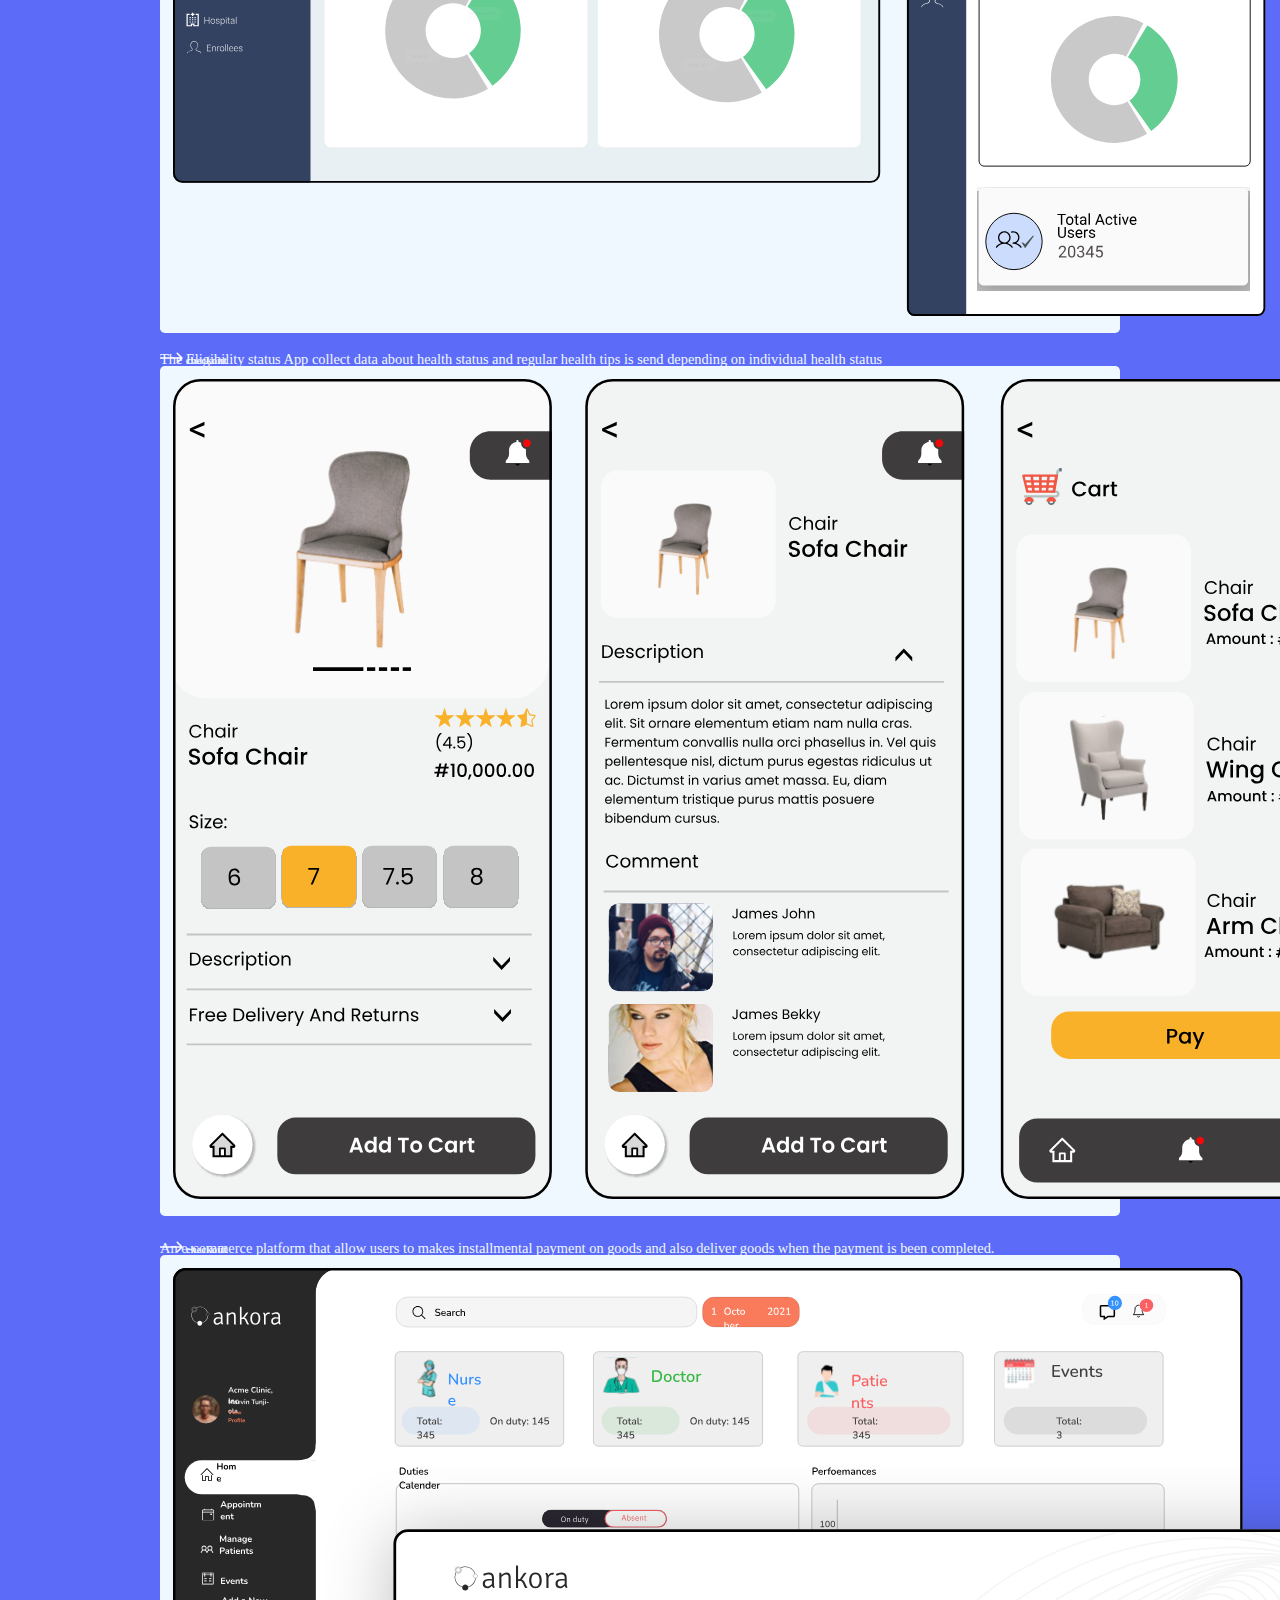
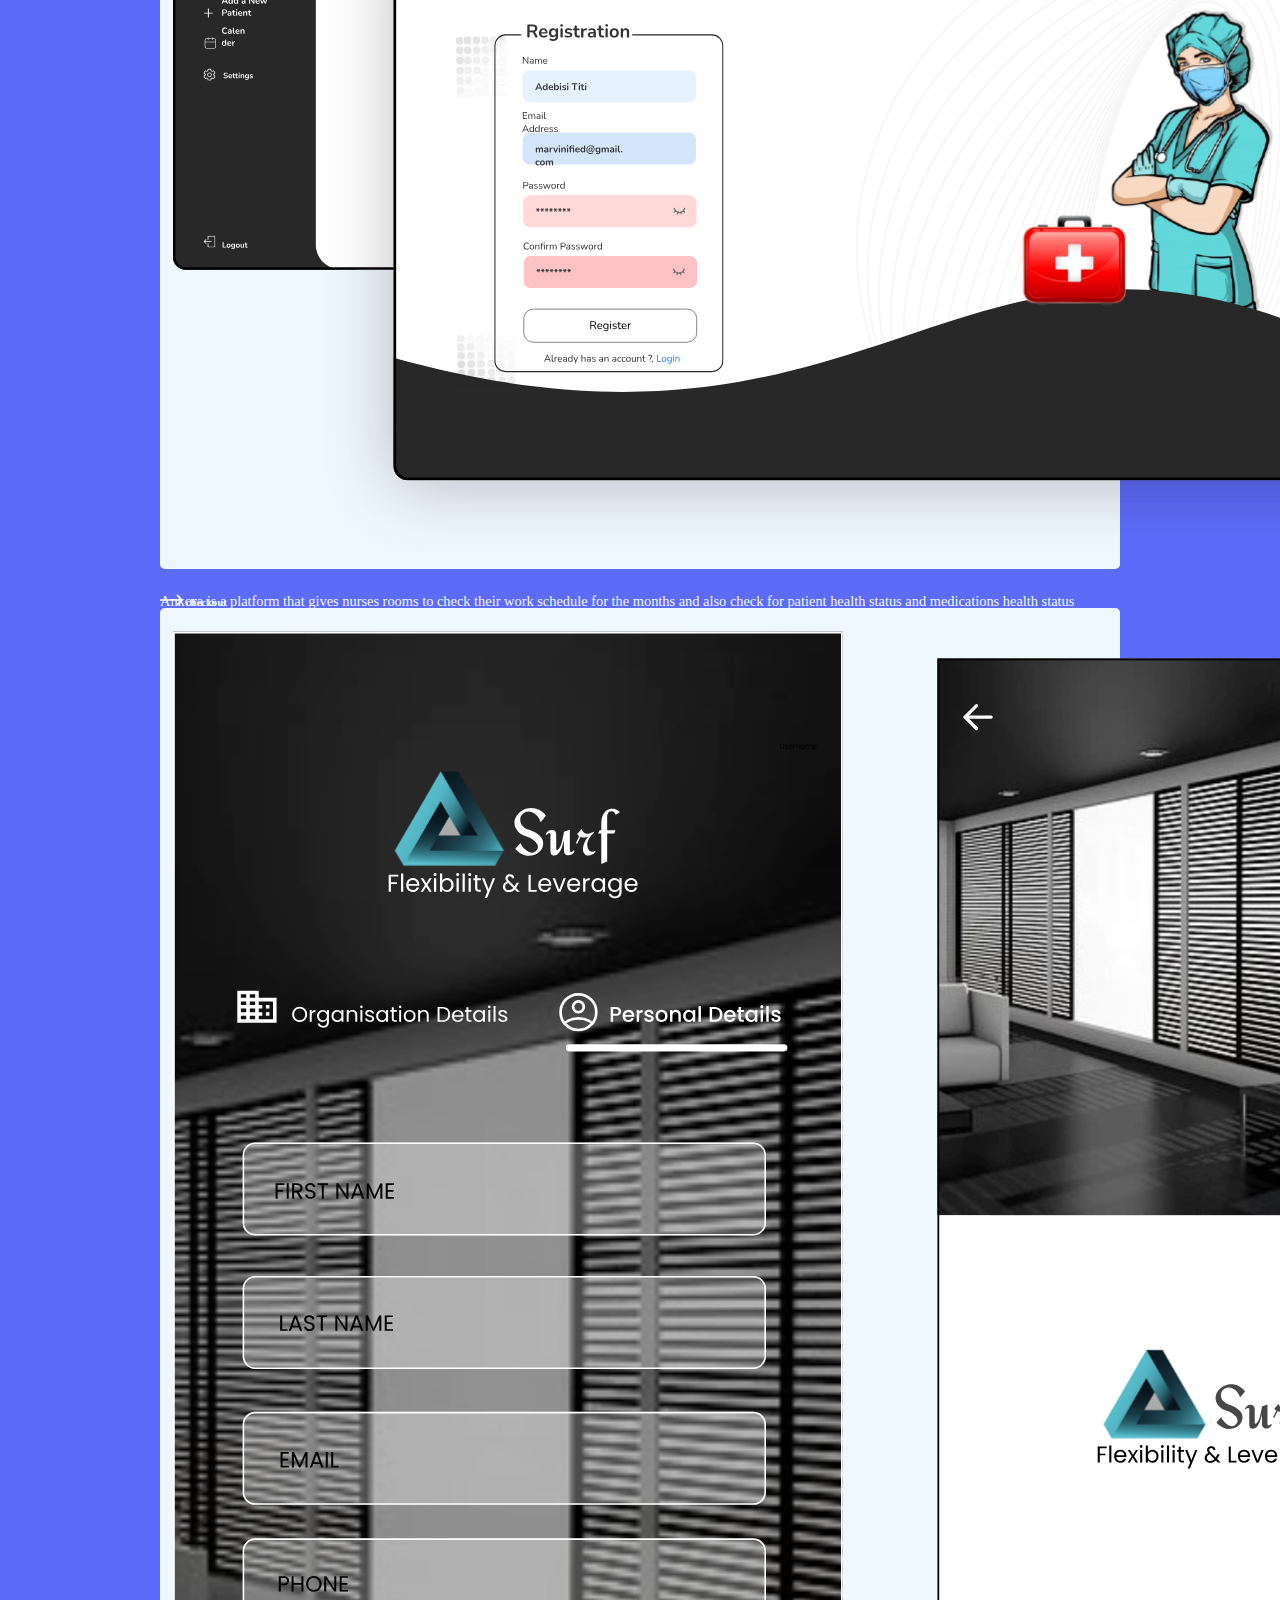
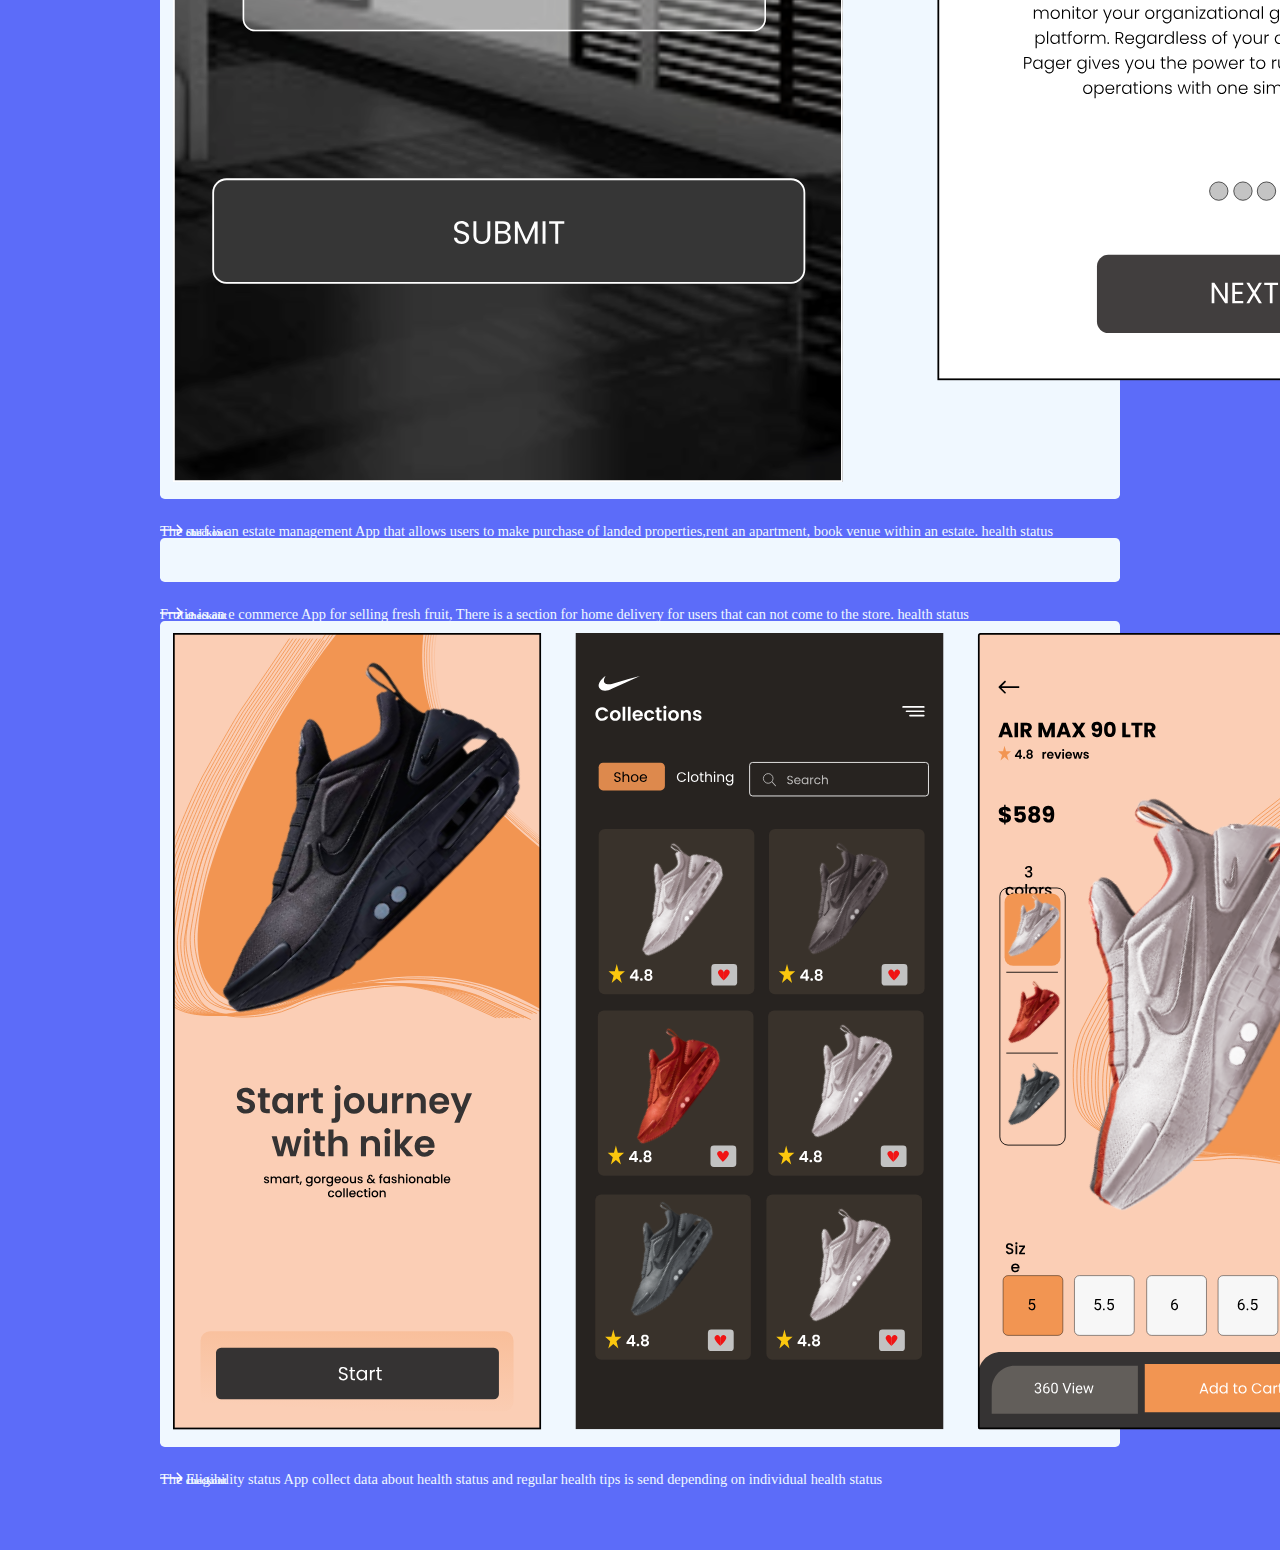
==== commit c699e18a: "portfolio" ====
--- a/index.html
+++ b/index.html
@@ -5,12 +5,15 @@
     <meta http-equiv="X-UA-Compatible" content="IE=edge">
     <meta name="viewport" content="width=device-width, initial-scale=1.0">
     <title>MyPortfolio</title>
+    <link href="https://unpkg.com/aos@2.3.1/dist/aos.css" rel="stylesheet">
     <link rel="stylesheet" href="https://cdn.jsdelivr.net/npm/bootstrap@4.6.0/dist/css/bootstrap.min.css" integrity="sha384-B0vP5xmATw1+K9KRQjQERJvTumQW0nPEzvF6L/Z6nronJ3oUOFUFpCjEUQouq2+l" crossorigin="anonymous">
     <!-- Font Awesome -->
+   
     <link
     rel="stylesheet"
     href="https://use.fontawesome.com/releases/v5.11.2/css/all.css"/>
     <link rel="stylesheet" href="https://cdn.jsdelivr.net/npm/bootstrap-icons@1.5.0/font/bootstrap-icons.css">
+    <link href="https://unpkg.com/aos@2.3.1/dist/aos.css" rel="stylesheet">
     <!-- Style.css -->
     <link rel="stylesheet" href="style.css">
 </head>
@@ -53,7 +56,7 @@
           </div>    
       </nav>
 
-    <div class="container-fluid firstbody">
+    <div class="container-fluid firstbody" >
       <div class="row">
         <div class="col-sm-12 col-md-6">
           <div class="firstbodyRight">
@@ -90,7 +93,7 @@
     </div>  
 
 
-    <div class="container-fluid secondbody" id="about">
+    <div class="container-fluid secondbody"  id="about">
       <div class="row">
         <div class="col-sm-12 col-md-6">
           <img src="./images/mockupdesign.svg" class="img-fluid"  alt="">
@@ -121,7 +124,7 @@
 
 
 
-    <div class="container-fluid thirdbody" id="skills">
+    <div class="container-fluid thirdbody"  id="skills">
       <h1 class="SkillText">Skills</h1>
       <img class="linex" src="./images/linex.svg" class="img-fluid" alt="">
       <div class="row">
@@ -151,7 +154,7 @@
     </div>
       
 
-    <div class="container-fluid Fourthbody" id="Experience">
+    <div class="container-fluid Fourthbody"  id="Experience">
       <h1 class="SkillText">Experience</h1>
       <img class="linex" src="./images/linex.svg"  alt="">
       <div class="row">
@@ -190,13 +193,142 @@
     </div>
       
 
-
-
+    <div class="container-fluid Fivebody"   id="projects">
+      <h1 class="SkillText">Projects</h1>
+      <img  src="./images/linex.svg" class="img-fluid linex" alt="">
+      <br/><br/><br/><br/>
+      <div class="row">
+        <div class="col-sm-12 col-md-4">
+          <div class="bodyboxImage">
+              <div style="background-color: aliceblue;padding: 0.8rem;border-radius:0.3rem;">
+                <img  src="./images/eligibilitystatus.svg" class="img-fluid" alt="">
+              </div><br/>
+              <p style="color: aliceblue;font-size:0.9rem;font-family: poppins;">The Eligibility status App collect data about health status and regular health tips is send depending on individual
+                health status
+                <a href="./eligibility.html" style="color: aliceblue; text-decoration: none;">
+                <h6 style="margin-top: -1rem;color: aliceblue;font-family: poppins;">
+                  <img  src="./images/Arrow.svg" class="img-fluid" alt="">
+                   checkout
+                </h6>
+                </a>
+              </p>
+              
+             
+          
+          </div>
+        </div>
+        <div class="col-sm-12 col-md-4">
+          <div class="bodyboxImage">
+            <div style="background-color: aliceblue;padding: 0.8rem;border-radius:0.3rem;margin-bottom:1.5rem;">
+              <img  src="./images/ecommerce.svg" class="img-fluid" alt="">
+            </div>
+            <p style="color: aliceblue;font-size:0.9rem;font-family: poppins;">
+              An e-commerce platform that allow users to makes installmental payment on goods and also deliver goods when the payment is been completed.
+              <a href="./ecommerce.html" style="color: aliceblue; text-decoration: none;">
+                <h6 style="margin-top: -1rem;color: aliceblue;font-family: poppins;">
+                  <img  src="./images/Arrow.svg" class="img-fluid" alt="">
+                   checkout
+                </h6>
+              </a>
+             
+            </p>
+          </div>
+        </div>
+
+        <div class="col-sm-12 col-md-4">
+          <div class="bodyboxImage">
+            <div style="background-color: aliceblue;padding: 0.8rem;border-radius:0.3rem;margin-bottom:1.5rem;">
+              <img  src="./images/ankora.svg" class="img-fluid" alt="">
+            </div>
+            
+              <p style="color: aliceblue;font-size:0.9rem;font-family: poppins;">Ankora is a platform that gives nurses rooms to check 
+                their work schedule for the months and also check for patient health status and medications
+                health status
+                <a href="./ankora.html" style="color: aliceblue; text-decoration: none;">
+                <h6 style="margin-top: -1rem;color: aliceblue;font-family: poppins;">
+                  <img  src="./images/Arrow.svg" class="img-fluid" alt="">
+                   checkout
+                </h6>
+                </a>
+              </p>
+          </div>
+        </div>
+        </div>
+
+
+
+        <div class="row">
+          <div class="col-sm-12 col-md-4">
+            <div class="bodyboxImage">
+                <div style="background-color: aliceblue;padding: 0.8rem;border-radius:0.3rem;margin-bottom:1.5rem;">
+                  <img  src="./images/xx.svg" class="img-fluid" alt="">
+                </div>
+                <p style="color: aliceblue;font-size:0.9rem;font-family: poppins;">The surf is an estate management App that allows 
+                  users to make purchase of landed properties,rent an apartment, book venue within an estate.
+                  health status
+                  <a href="./surf.html" style="text-decoration:none;color: aliceblue;">
+                  <h6 style="margin-top: -1rem;color: aliceblue;font-family: poppins;">
+                    <img  src="./images/Arrow.svg" class="img-fluid" alt="">
+                     checkout
+                  </h6>
+                  </a>
+                </p>
+               
+            
+            </div>
+          </div>
+          <div class="col-sm-12 col-md-4">
+            <div class="bodyboxImage">
+              <div style="background-color: aliceblue;padding: 0.8rem;border-radius:0.3rem;margin-bottom:1.5rem;">
+                <img  src="./images/frutie.svg" class="img-fluid" alt="">
+              </div>
+              <p style="color: aliceblue;font-size:0.9rem;font-family: poppins;">Frutie is an e commerce App for selling fresh fruit, There 
+                is a section for home delivery for users that can not come to the store.
+                health status
+                <h6 style="margin-top: -1rem;color: aliceblue;font-family: poppins;">
+                  <img  src="./images/Arrow.svg" class="img-fluid" alt="">
+                   checkout
+                </h6>
+              </p>
+            </div>
+          </div>
+  
+          <div class="col-sm-12 col-md-4">
+            <div class="bodyboxImage">
+              <div style="background-color: aliceblue;padding: 0.8rem;border-radius:0.3rem;margin-bottom:1.5rem;">
+                <img  src="./images/nike.svg" class="img-fluid" alt="">
+              </div>
+              <p style="color: aliceblue;font-size:0.9rem;font-family: poppins;">The Eligibility status App collect data about health status and regular health tips is send depending on individual
+                health status
+                <a href="./nike.html" style="text-decoration:none;color: aliceblue;">
+                <h6 style="margin-top: -1rem;color: aliceblue;font-family: poppins;">
+                  <img  src="./images/Arrow.svg" class="img-fluid" alt="">
+                   checkout
+                </h6>
+                </a>
+              </p>
+            </div>
+          </div>
+          </div>
+
+    </div>
+        
+        
+        
+     
+
+
+        
+    </div>
     
-
-
+      
+
+    
+
+    
     <script src="https://code.jquery.com/jquery-3.5.1.slim.min.js" integrity="sha384-DfXdz2htPH0lsSSs5nCTpuj/zy4C+OGpamoFVy38MVBnE+IbbVYUew+OrCXaRkfj" crossorigin="anonymous"></script>
     <script src="https://cdn.jsdelivr.net/npm/bootstrap@4.6.0/dist/js/bootstrap.bundle.min.js" integrity="sha384-Piv4xVNRyMGpqkS2by6br4gNJ7DXjqk09RmUpJ8jgGtD7zP9yug3goQfGII0yAns" crossorigin="anonymous"></script>
+    
     <!-- Custom Script -->
     <script src="index.js"></script>
 </body>
--- a/style.css
+++ b/style.css
@@ -298,7 +298,25 @@
       background-color: #ECECEC;
       border-radius: 2rem;
   }
-  
+  .Fivebody{
+   
+    height: auto;
+    padding-left:1rem;
+    padding-right:1rem;
+    padding-top: 3rem;
+    padding-bottom:4rem;
+    width:100%;
+}
+.bodyboxImage{
+    width:100%;
+    padding: 0rem;
+}
+.productdescription{
+    color: #ECECEC;
+    font-size:0.8rem;
+    font-family:poppins;
+    width:100%;
+}
 
 
 
@@ -393,6 +411,15 @@
             width:100%;
             
         }
+        .Fivebody{
+   
+            height: auto;
+            padding-left:1rem;
+            padding-right:1rem;
+            padding-top: 3rem;
+            padding-bottom:4rem;
+            width:100%;
+        }
         
     
 
@@ -497,6 +524,15 @@
                 margin-top: 10rem;
                 margin-bottom: 2rem;
             } 
+            .Fivebody{
+   
+                height: auto;
+                padding-left:1rem;
+                padding-right:1rem;
+                padding-top: 3rem;
+                padding-bottom:4rem;
+                width:100%;
+            }
         
     }
   
@@ -605,6 +641,15 @@
                     margin-top: 9rem;
                     margin-bottom: 2rem;
                 }
+                .Fivebody{
+   
+                    height: auto;
+                    padding-left:1rem;
+                    padding-right:1rem;
+                    padding-top: 3rem;
+                    padding-bottom:4rem;
+                    width:100%;
+                }
   
     }
   
@@ -709,6 +754,15 @@
             .Migrant{
                 margin-top: 11rem;
             }
+            .Fivebody{
+   
+                height: auto;
+                padding-left:10rem;
+                padding-right:10rem;
+                padding-top: 3rem;
+                padding-bottom:4rem;
+                width:100%;
+            }
             
         
     }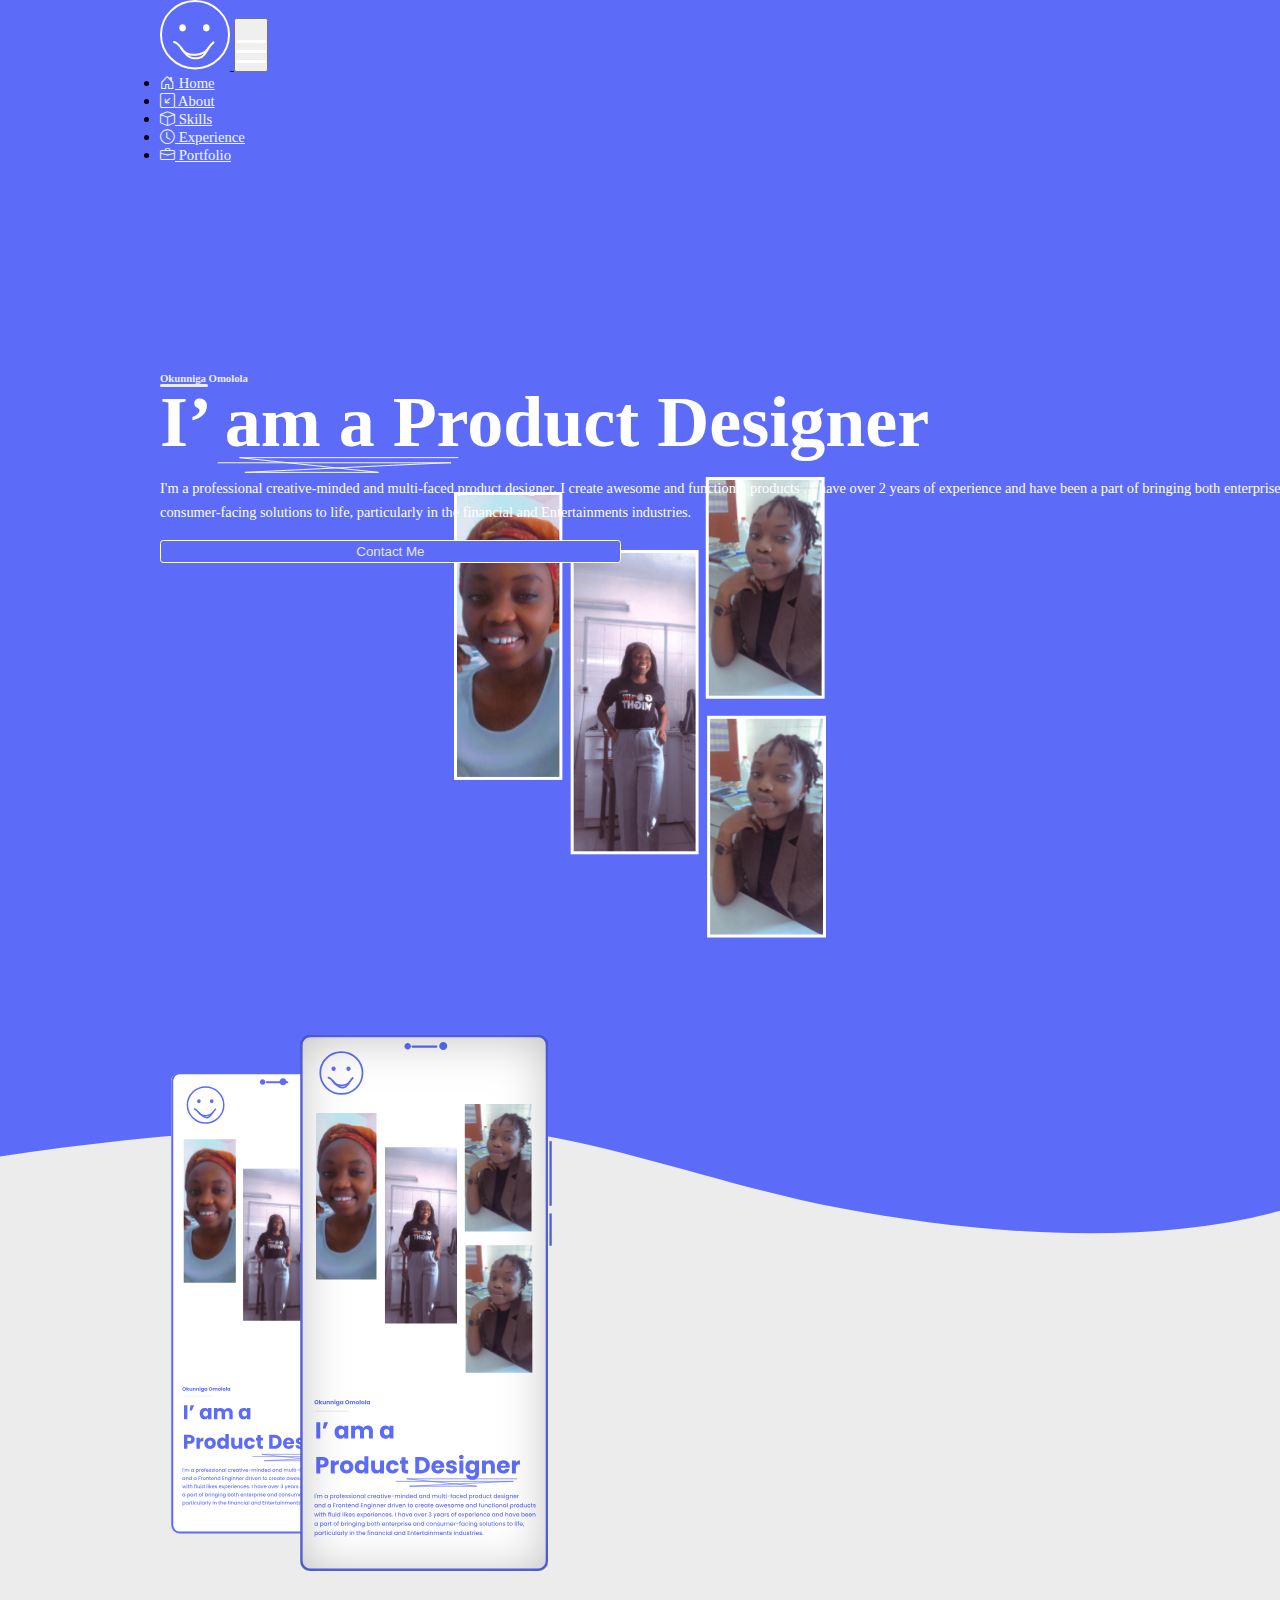
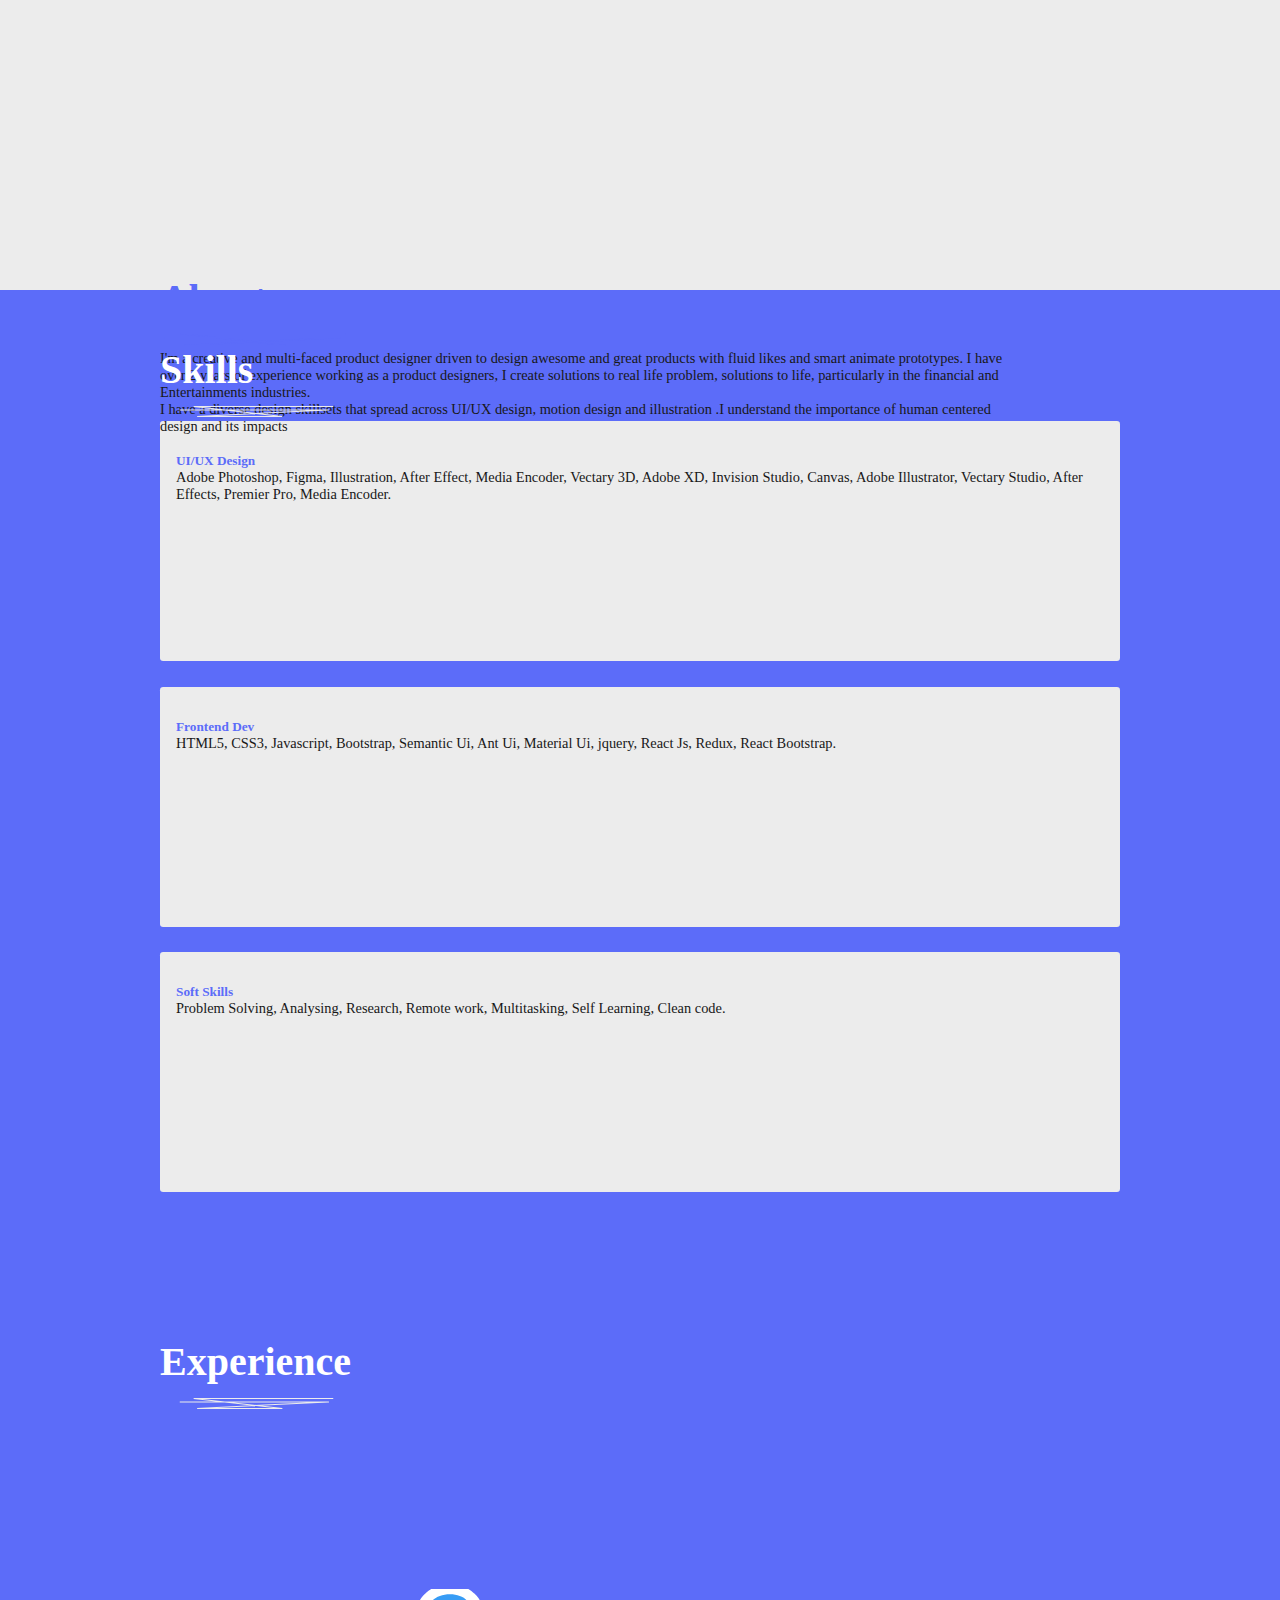
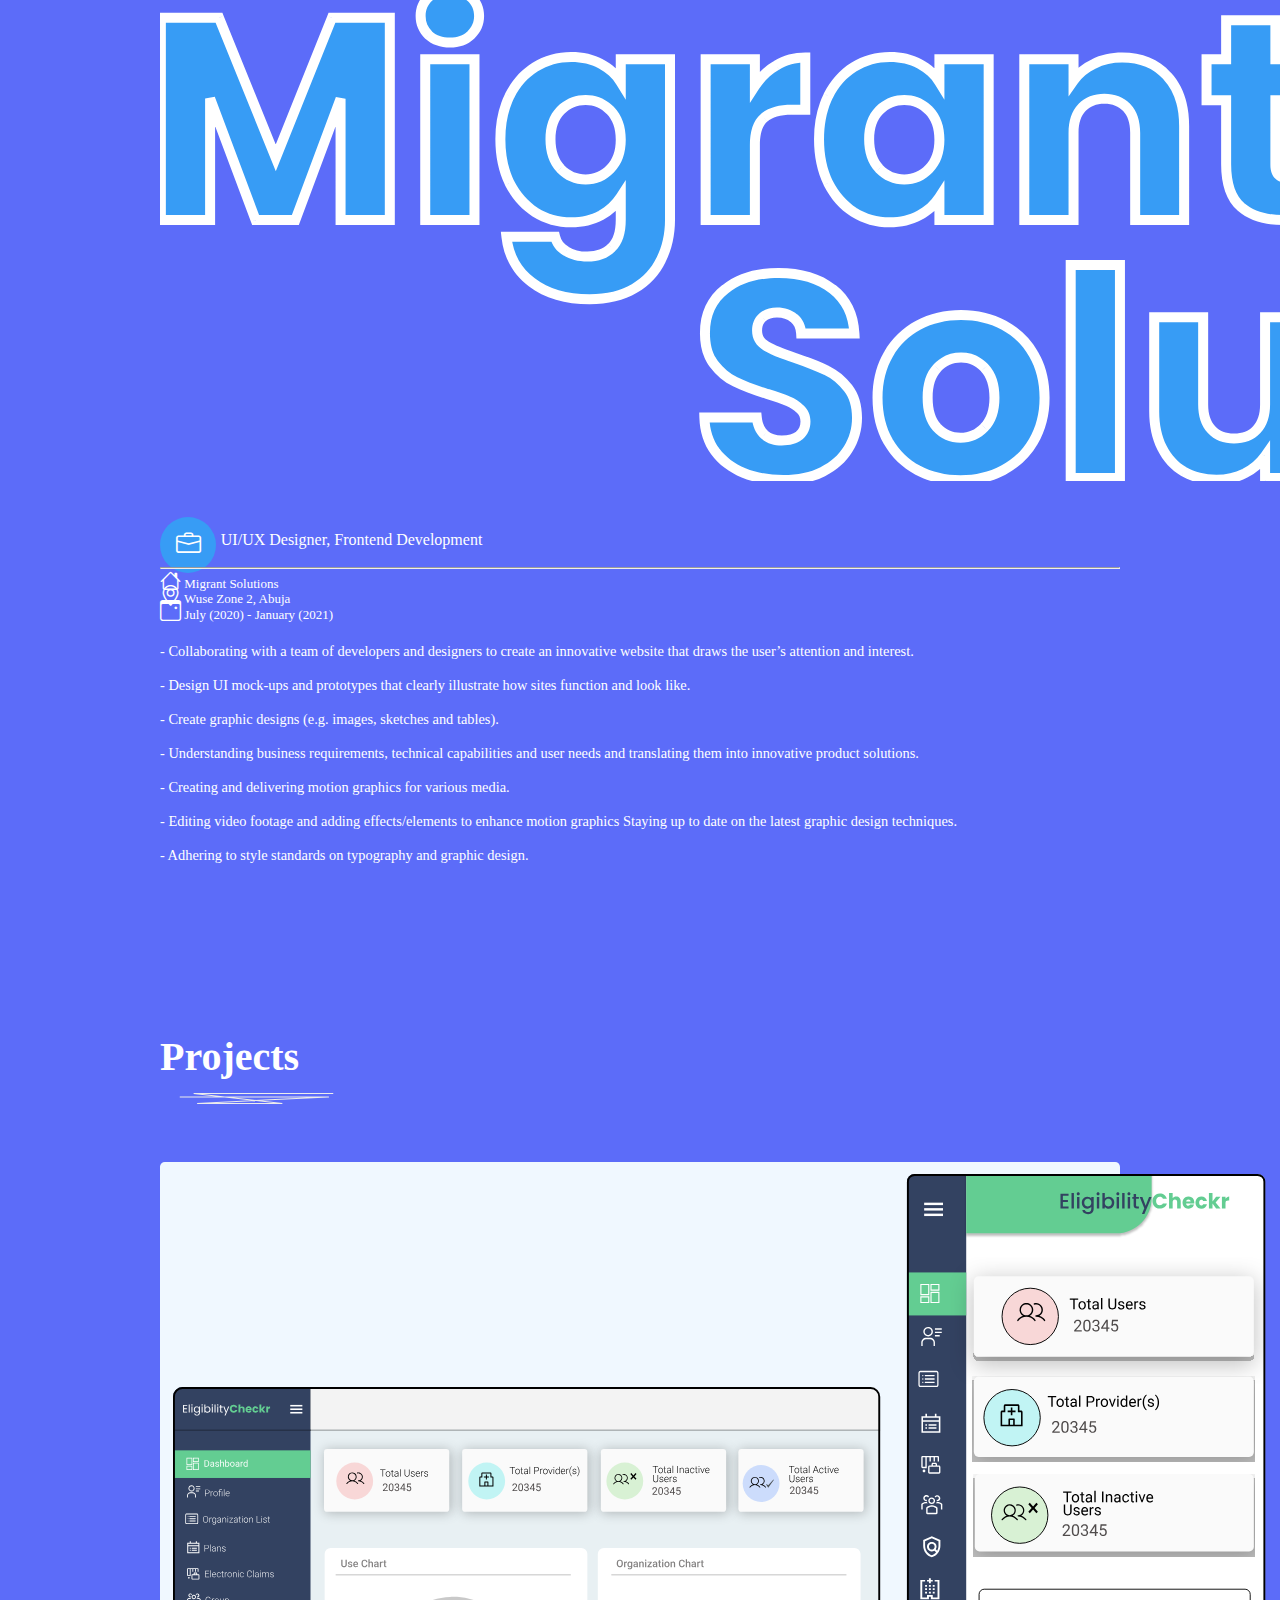
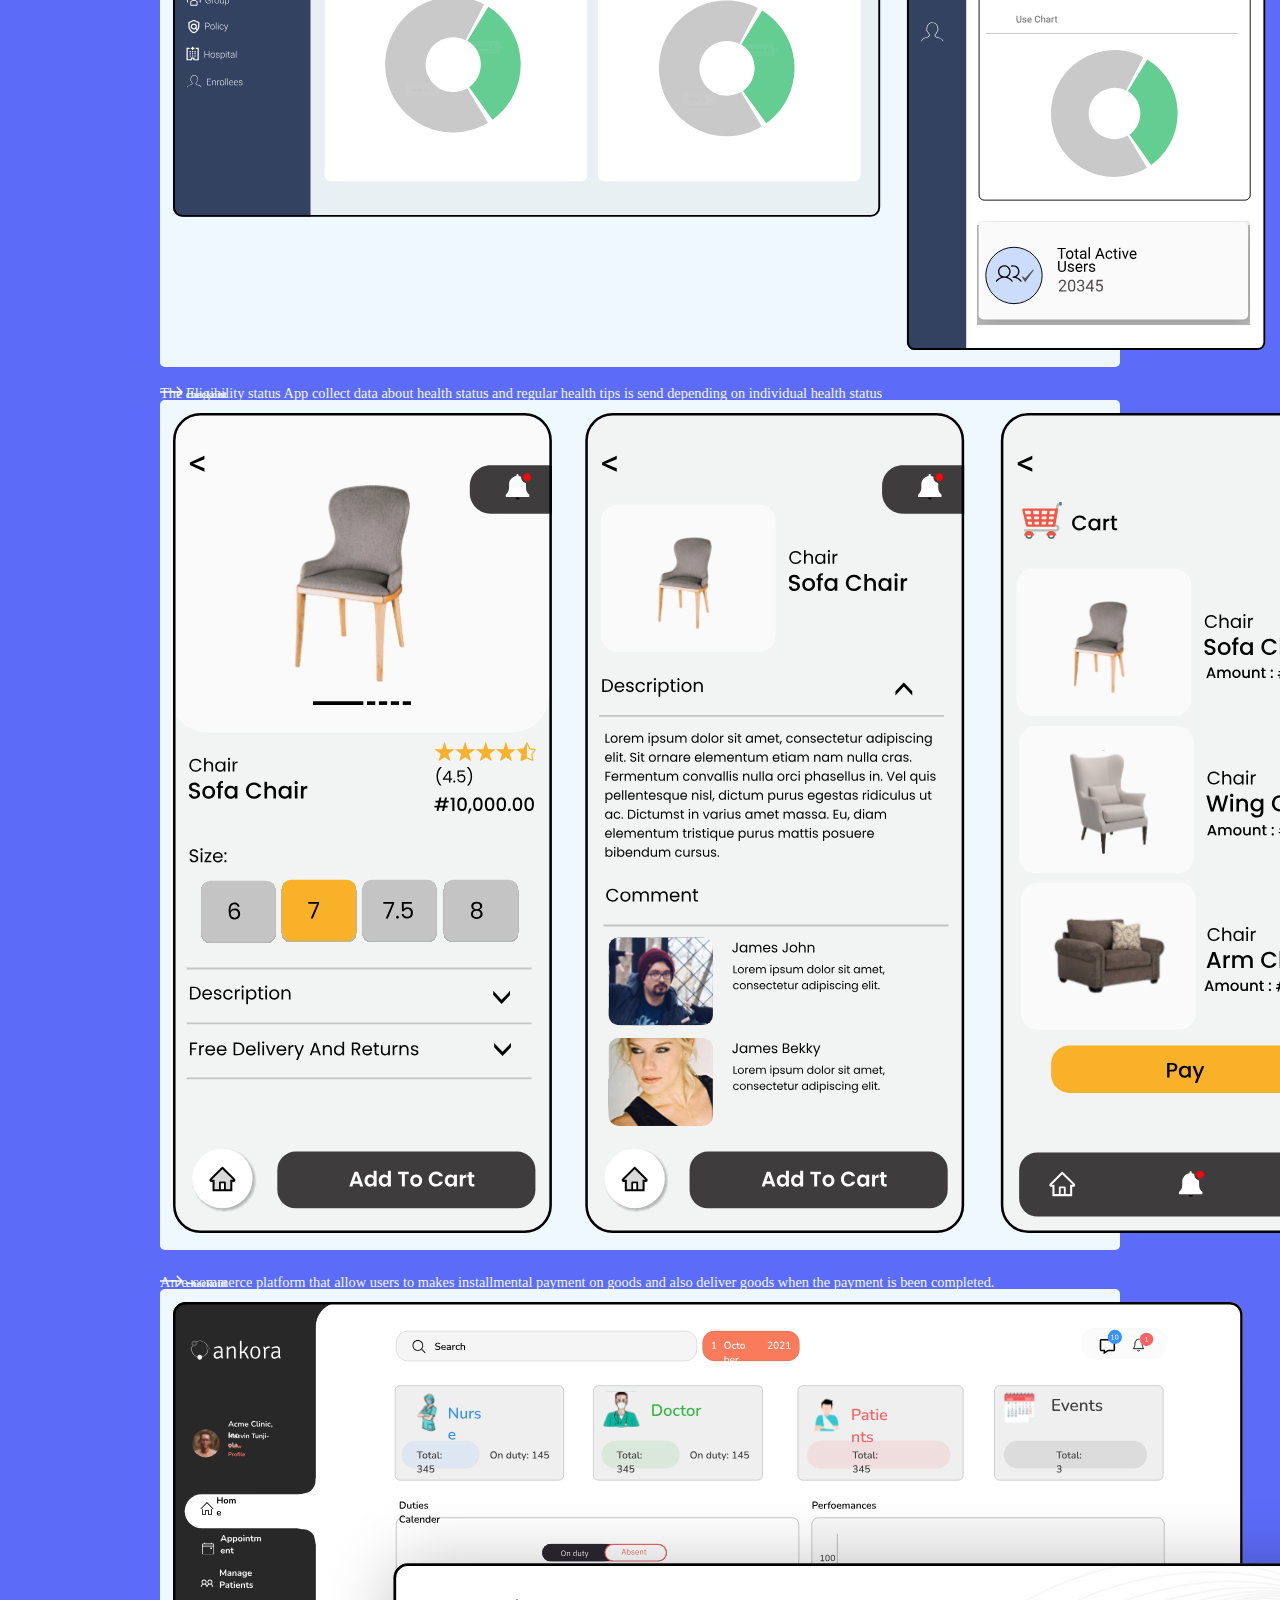
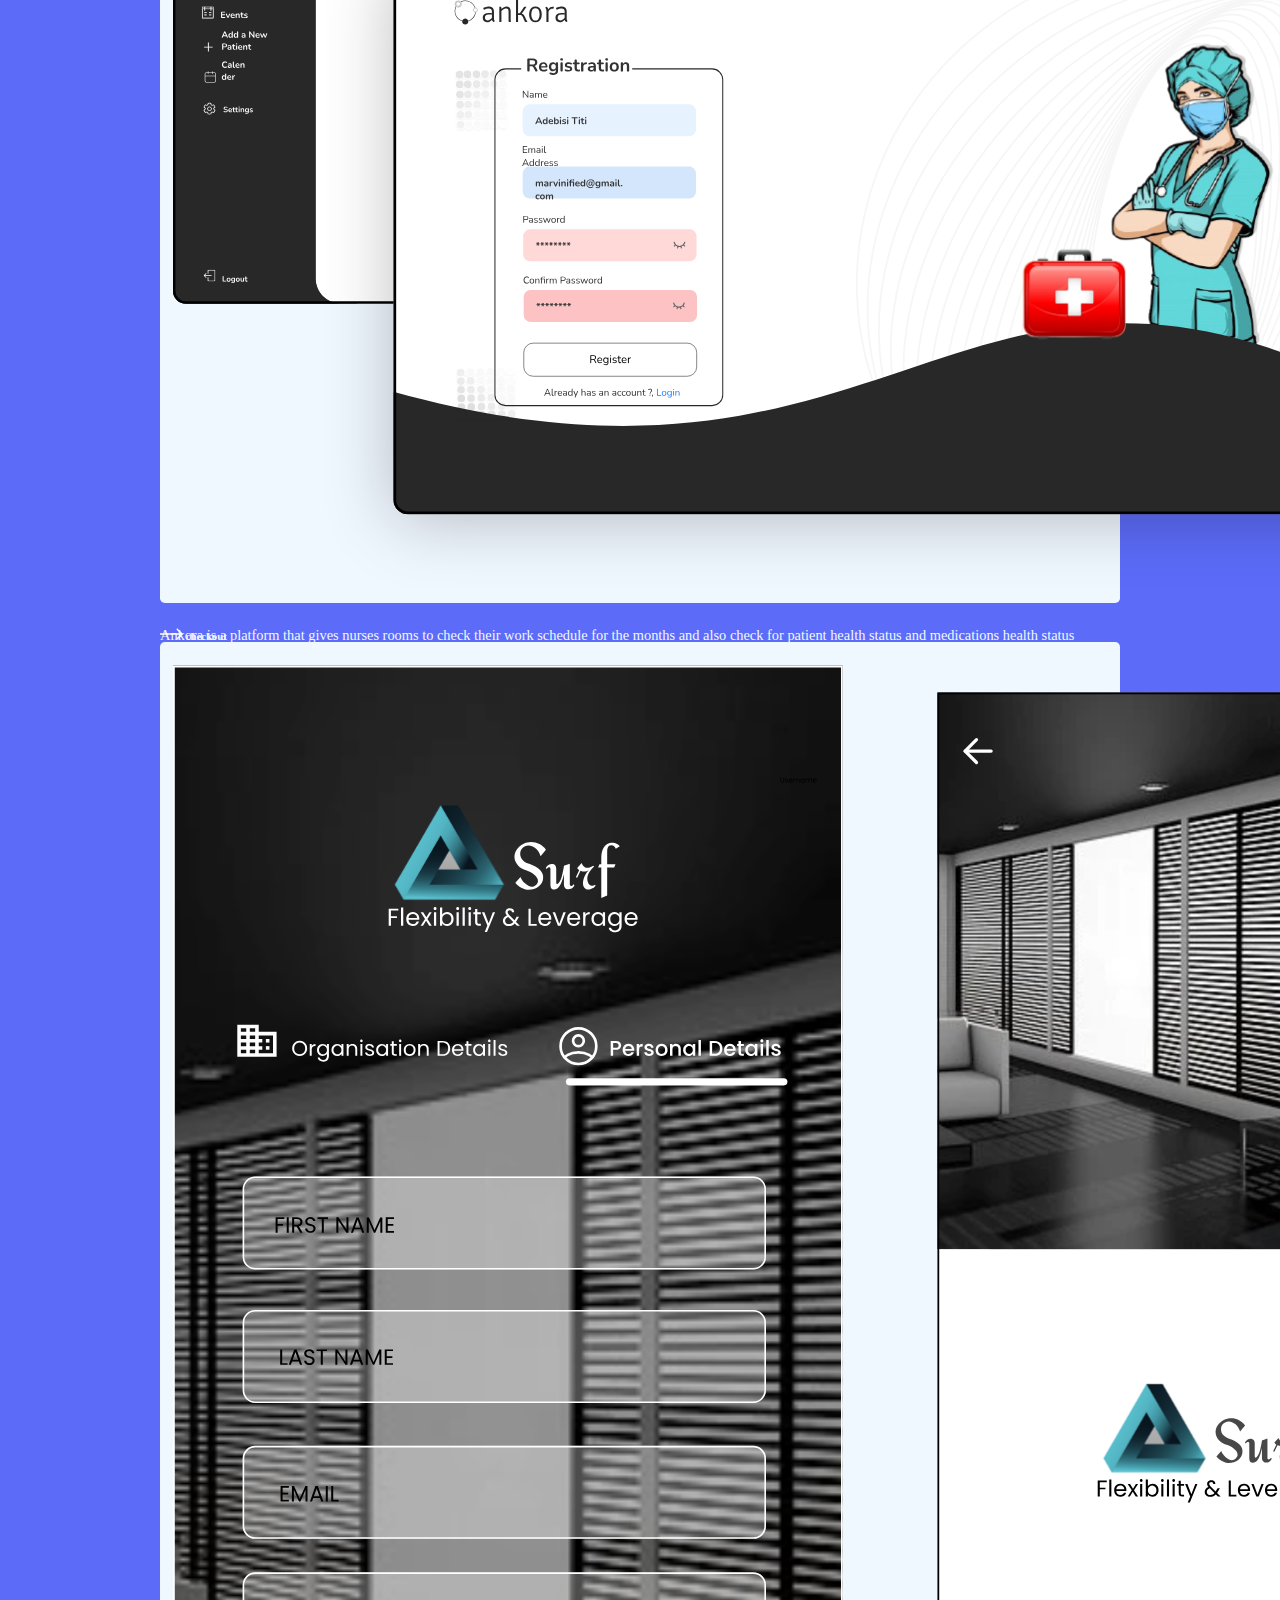
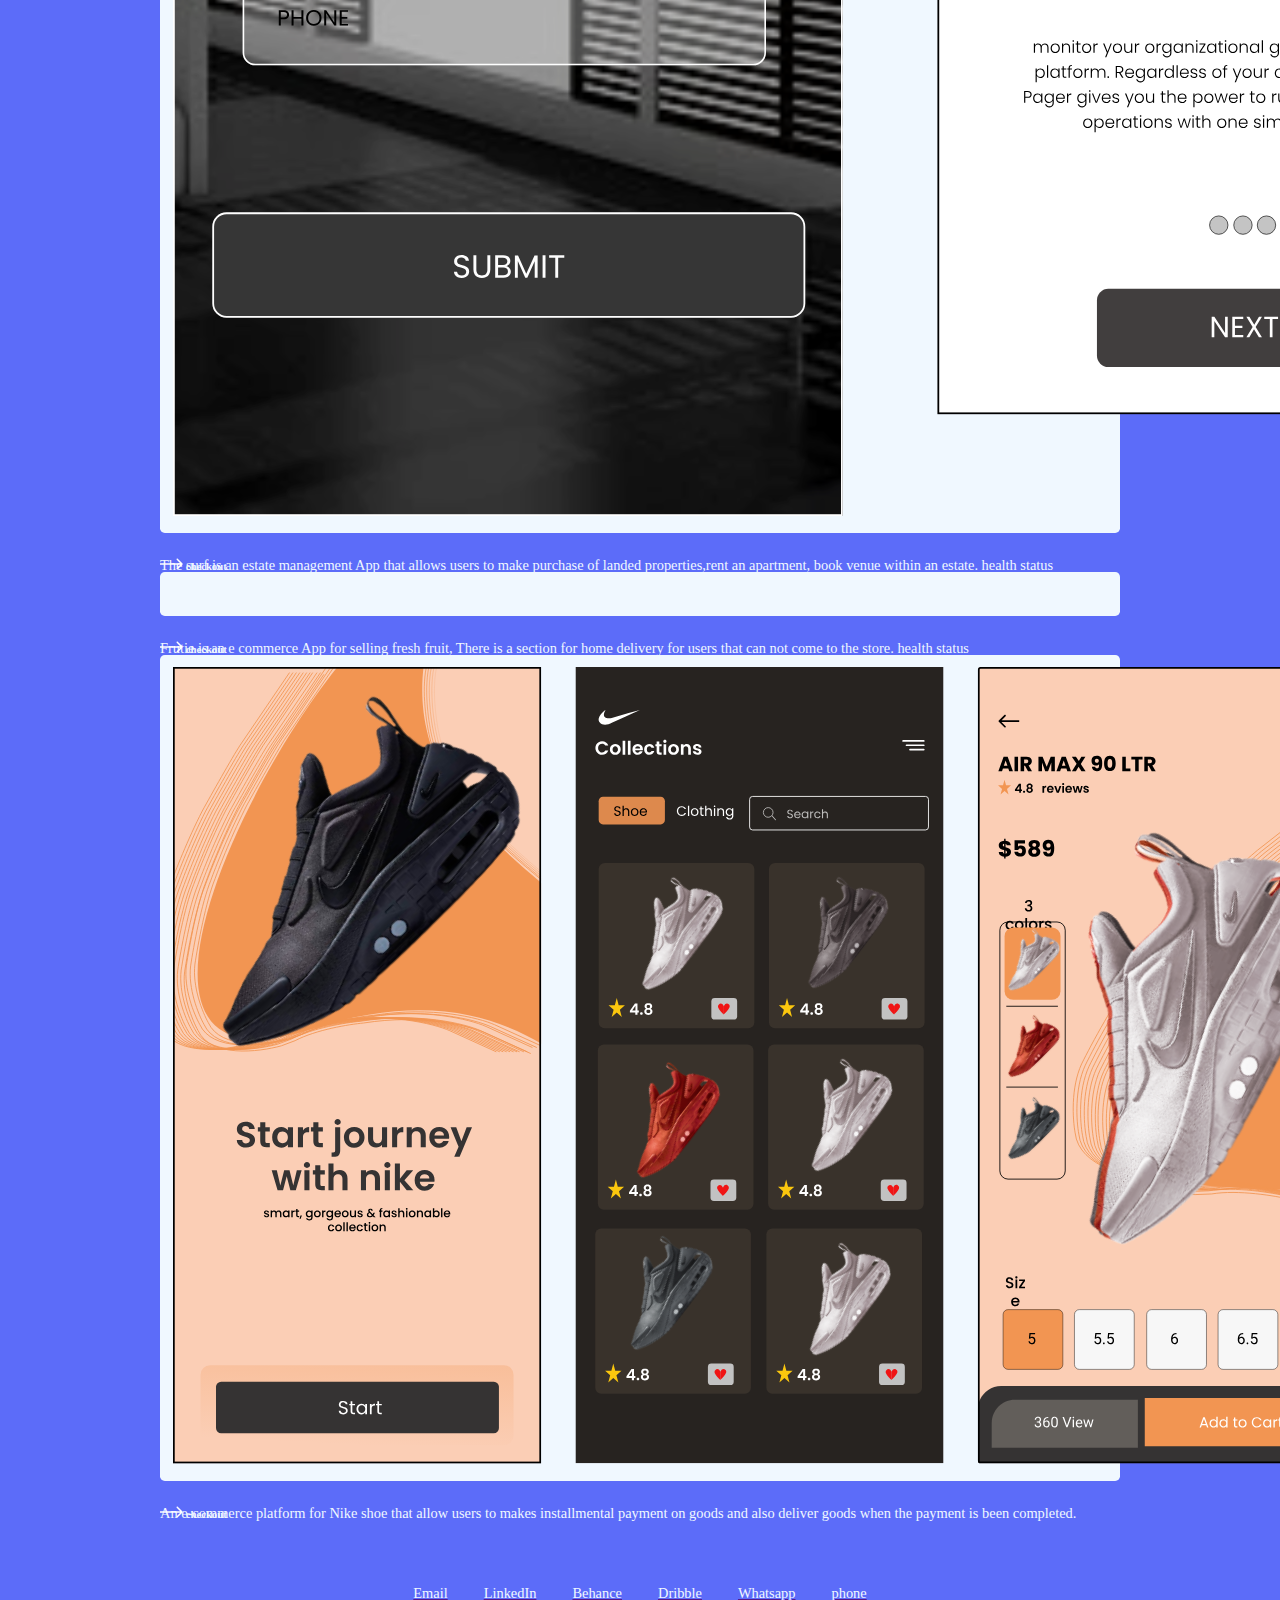
==== commit 9a435428: "portfolio" ====
--- a/index.html
+++ b/index.html
@@ -18,7 +18,8 @@
     <link rel="stylesheet" href="style.css">
 </head>
 
-<body>
+<!-- <body  oncontextmenu="return false;"> -->
+  <body>
 
     <nav  class="navbar navbar-expand-lg   navbar-light bg-light Mynav">
         <a class="navbar-brand" href="#">
@@ -49,7 +50,7 @@
                 <a class="nav-link nalinkingchildren" href="#Experience"><i class="bi bi-clock"></i> Experience</a>
               </li>
               <li class="nav-item">
-                <a class="nav-link nalinkingchildren" href="#"><i class="bi bi-briefcase"></i> Portfolio</a>
+                <a class="nav-link nalinkingchildren" href="#projects"><i class="bi bi-briefcase"></i> Portfolio</a>
               </li>
               
             </ul>
@@ -67,19 +68,20 @@
               Product Designer</h1>
               <img src="./images/VectorOne.svg" class="img-fluid" alt="">
 
-              <p class="landingTextparagraph">I'm a professional creative-minded and multi-faced product designer 
-                and a Frontend Enginner driven to create awesome and functional products 
-                with fluid likes experiences. I have over 3 years of experience and have been 
+              <p class="landingTextparagraph">I'm a professional creative-minded and multi-faced product designer. 
+                 I create awesome and functional products 
+               . I have over 2 years of experience and have been 
                 a part of bringing both enterprise and consumer-facing solutions to life, 
-                particularly in the financial and Entertainments industries.
-                </p>
-                
-                <!-- <div>
+                particularly in the financial and Entertainments industries.<br/>
+                 
+               
                   <a href="mailto:oluwasegunyinka.samuel@gmail.com" style="text-decoration: none;">
-                    <button  type="button" class="btn btn-outline-">Contact Me</button>
+                    <button  type="button" class="RegisteredbtnLogin">Contact Me</button>
                     </a><br/>
            
-                </div> -->
+                
+                </p>
+               
               
           </div>
         </div>
@@ -103,17 +105,17 @@
             <h1 class="AboutmeText">About me</h1>
             <img class="liness" src="./images/liness.svg"  alt="">
             <p class="Aboutmeparagraph">
-              I'm a professional creative-minded and multi-faced product designer 
-              and a Frontend Enginner driven to create awesome and functional 
-              products with fluid likes experiences. I have over 3 years of experience 
-              and have been a part of bringing both enterprise and consumer-facing 
+              I'm a  creative and multi-faced product designer 
+              driven to design awesome and great 
+              products with fluid likes and smart animate prototypes. I have over 2 years of experience 
+              working as a product designers, I create solutions to real life problem,
               solutions to life, particularly in the financial and Entertainments industries.
             </p>
             <p class="Aboutmeparagraph">
               I have a diverse design skillsets that spread across UI/UX design, 
-              implementation of components (coding), motion design and illustration 
+               motion design and illustration 
               .I understand the importance of human centered design and its impacts 
-              on how it will interact with product and services and strive for that at all times
+             
             </p>
 
             </p>
@@ -146,7 +148,7 @@
         <div class="col-sm-12 col-md-4">
           <div class="bodybox">
             <h5 class="skillsheading">Soft Skills</h5>
-            <p class="listedskills">HTML5, CSS3, Javascript, Bootstrap, Semantic Ui, Ant Ui, Material Ui, jquery, React Js, Redux, React Bootstrap.</p>
+            <p class="listedskills">Problem Solving, Analysing, Research, Remote work, Multitasking, Self Learning, Clean code.</p>
           </div>
 
         </div>
@@ -177,6 +179,8 @@
               </div><br/>
   
              <ul class="listwork" >
+               <li>- Collaborating with a team of developers and designers to create an innovative website that draws the user’s attention and interest.
+              </li><br/>
                <li>- Design UI mock-ups and prototypes that clearly illustrate how sites function and look like.</li><br/>
                <li>- Create graphic designs (e.g. images, sketches and tables).</li><br/>
                <li>- Understanding business requirements, technical capabilities and user needs and translating them into innovative product solutions.</li><br/>
@@ -298,8 +302,7 @@
               <div style="background-color: aliceblue;padding: 0.8rem;border-radius:0.3rem;margin-bottom:1.5rem;">
                 <img  src="./images/nike.svg" class="img-fluid" alt="">
               </div>
-              <p style="color: aliceblue;font-size:0.9rem;font-family: poppins;">The Eligibility status App collect data about health status and regular health tips is send depending on individual
-                health status
+              <p style="color: aliceblue;font-size:0.9rem;font-family: poppins;"> An e-commerce platform for Nike shoe that allow users to makes installmental payment on goods and also deliver goods when the payment is been completed.
                 <a href="./nike.html" style="text-decoration:none;color: aliceblue;">
                 <h6 style="margin-top: -1rem;color: aliceblue;font-family: poppins;">
                   <img  src="./images/Arrow.svg" class="img-fluid" alt="">
@@ -311,14 +314,28 @@
           </div>
           </div>
 
-    </div>
+    </div> 
+    </div>
+
+    <div class="container-fluid" style="display:inline;width: 100%;">
+    <center>
+      <p>
+        <a href=""><span style="margin-left:1rem;margin-right:1rem;font-size:0.9rem;color: aliceblue;">Email</span></a>
+        <a href=""> <span style="margin-left:1rem;margin-right:1rem;font-size:0.9rem;color: aliceblue;">LinkedIn</span></a>
+        <a href=""><span style="margin-left:1rem;margin-right:1rem;font-size:0.9rem;color: aliceblue;">Behance</span></a>
+        <a href=""> <span style="margin-left:1rem;margin-right:1rem;font-size:0.9rem;color: aliceblue;">Dribble</span></a>
+        <a href="">  <span style="margin-left:1rem;margin-right:1rem;font-size:0.9rem;color: aliceblue;">Whatsapp</span></a>
+        <a href="">  <span style="margin-left:1rem;margin-right:1rem;font-size:0.9rem;color: aliceblue;">phone</span></a>
         
+       
         
-        
-     
-
-
-        
+       
+      
+      
+      </p>
+    
+    </center>
+   
     </div>
     
       
--- a/style.css
+++ b/style.css
@@ -146,7 +146,7 @@
 line-height: 162.5%;
 }
 .imageLanding{
-    margin-top: 14rem;
+    margin-top: 17rem;
 }
 
 
@@ -317,7 +317,37 @@
     font-family:poppins;
     width:100%;
 }
-
+.RegisteredbtnLogin{
+    border: 0.2px Solid  #ffffff;
+    color: rgb(228, 228, 228);
+    width: 80%;
+    margin-top: 1rem;
+    margin-bottom: 2rem;
+    background:#5C6CF9;
+    padding-top:0.2rem;
+    padding-bottom: 0.2rem;
+    margin-left:0rem;
+    padding-left:2.2rem;
+    padding-right:2.2rem;
+    border-radius:0.2rem;
+    animation-timing-function: ease-in;
+    transition-duration: 0.6s;
+    transition-timing-function: cubic-bezier(0.68, -0.55, 0.265, 1.55);
+  }
+   .RegisteredbtnLogin:hover{
+    border: 0.5px Solid  #ffffff;
+    color: rgb(228, 228, 228);
+   
+    background: #5565f5;
+    padding-top:0.2rem;
+    padding-bottom: 0.2rem;
+    
+    padding-left:2.2rem;
+    padding-right:2.2rem;
+    border-radius:0.2rem;
+    transition-duration: 0.6s;
+    transition-timing-function: cubic-bezier(0.68, -0.55, 0.265, 1.55);
+  }
 
 
 
@@ -533,6 +563,38 @@
                 padding-bottom:4rem;
                 width:100%;
             }
+            .RegisteredbtnLogin{
+                border: 0.2px Solid  #ffffff;
+                color: rgb(228, 228, 228);
+                width: 40%;
+                margin-top: 1rem;
+                background:#5C6CF9;
+                padding-top:0.2rem;
+                padding-bottom: 0.2rem;
+                margin-left:0rem;
+                padding-left:2.2rem;
+                padding-right:2.2rem;
+                border-radius:0.2rem;
+                animation-timing-function: ease-in;
+                transition-duration: 0.6s;
+                transition-timing-function: cubic-bezier(0.68, -0.55, 0.265, 1.55);
+              }
+               .RegisteredbtnLogin:hover{
+                border: 0.5px Solid  #ffffff;
+                color: rgb(228, 228, 228);
+                width: 60%;
+               
+                background: #5565f5;
+                padding-top:0.2rem;
+                padding-bottom: 0.2rem;
+                
+                padding-left:2.2rem;
+                padding-right:2.2rem;
+                border-radius:0.2rem;
+                transition-duration: 0.6s;
+                transition-timing-function: cubic-bezier(0.68, -0.55, 0.265, 1.55);
+              }
+            
         
     }
   
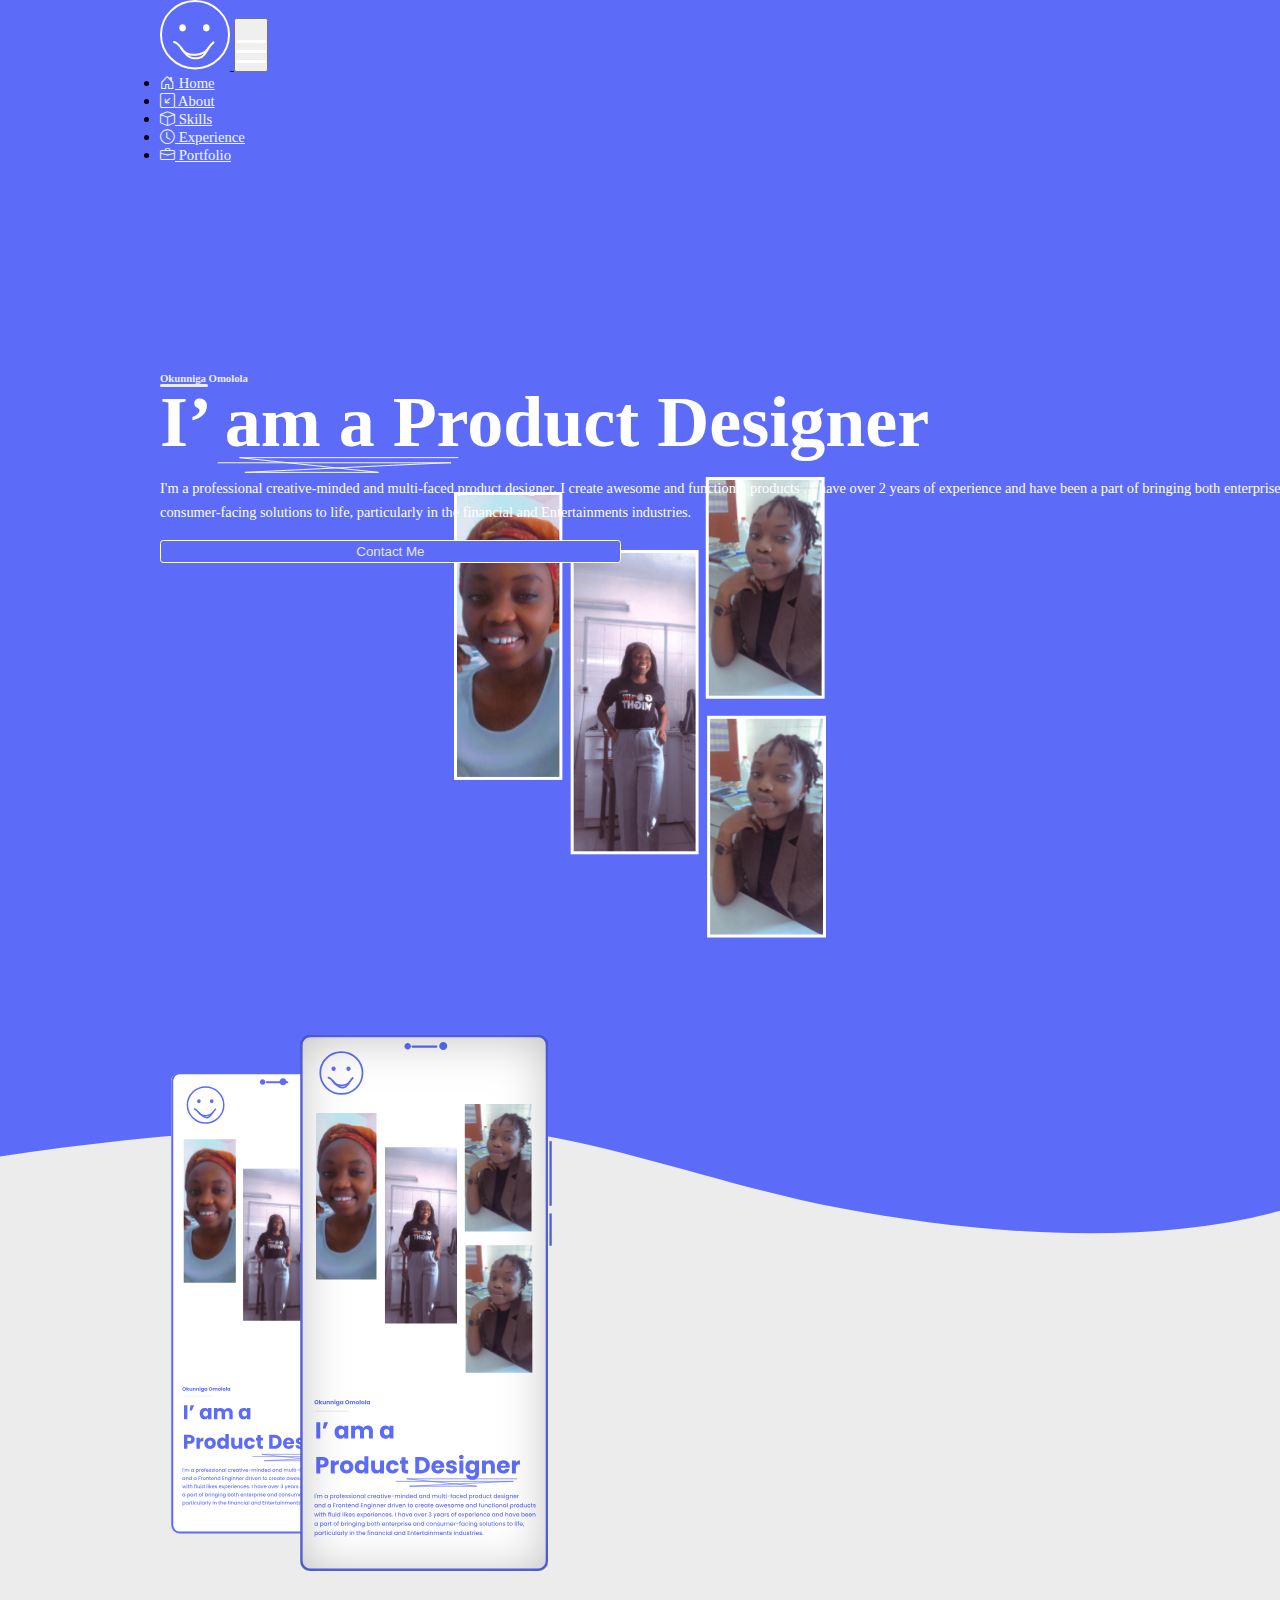
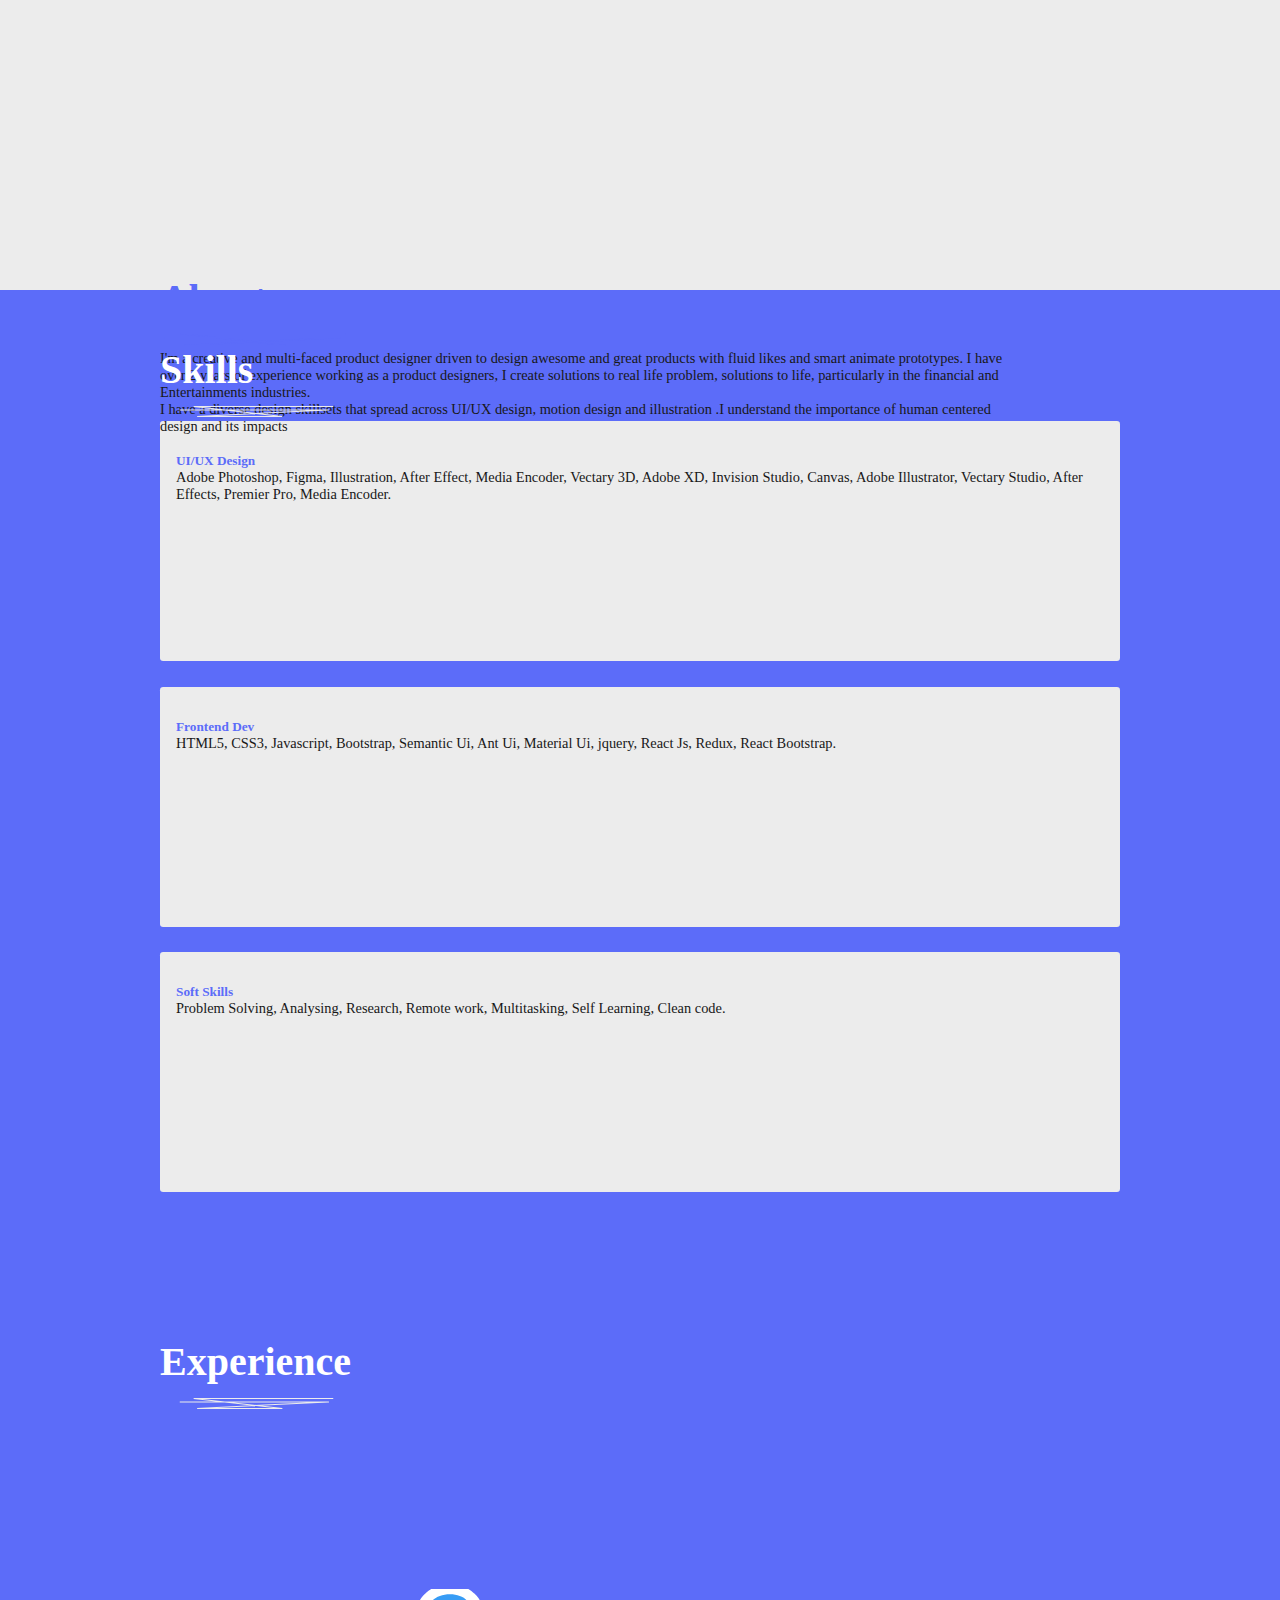
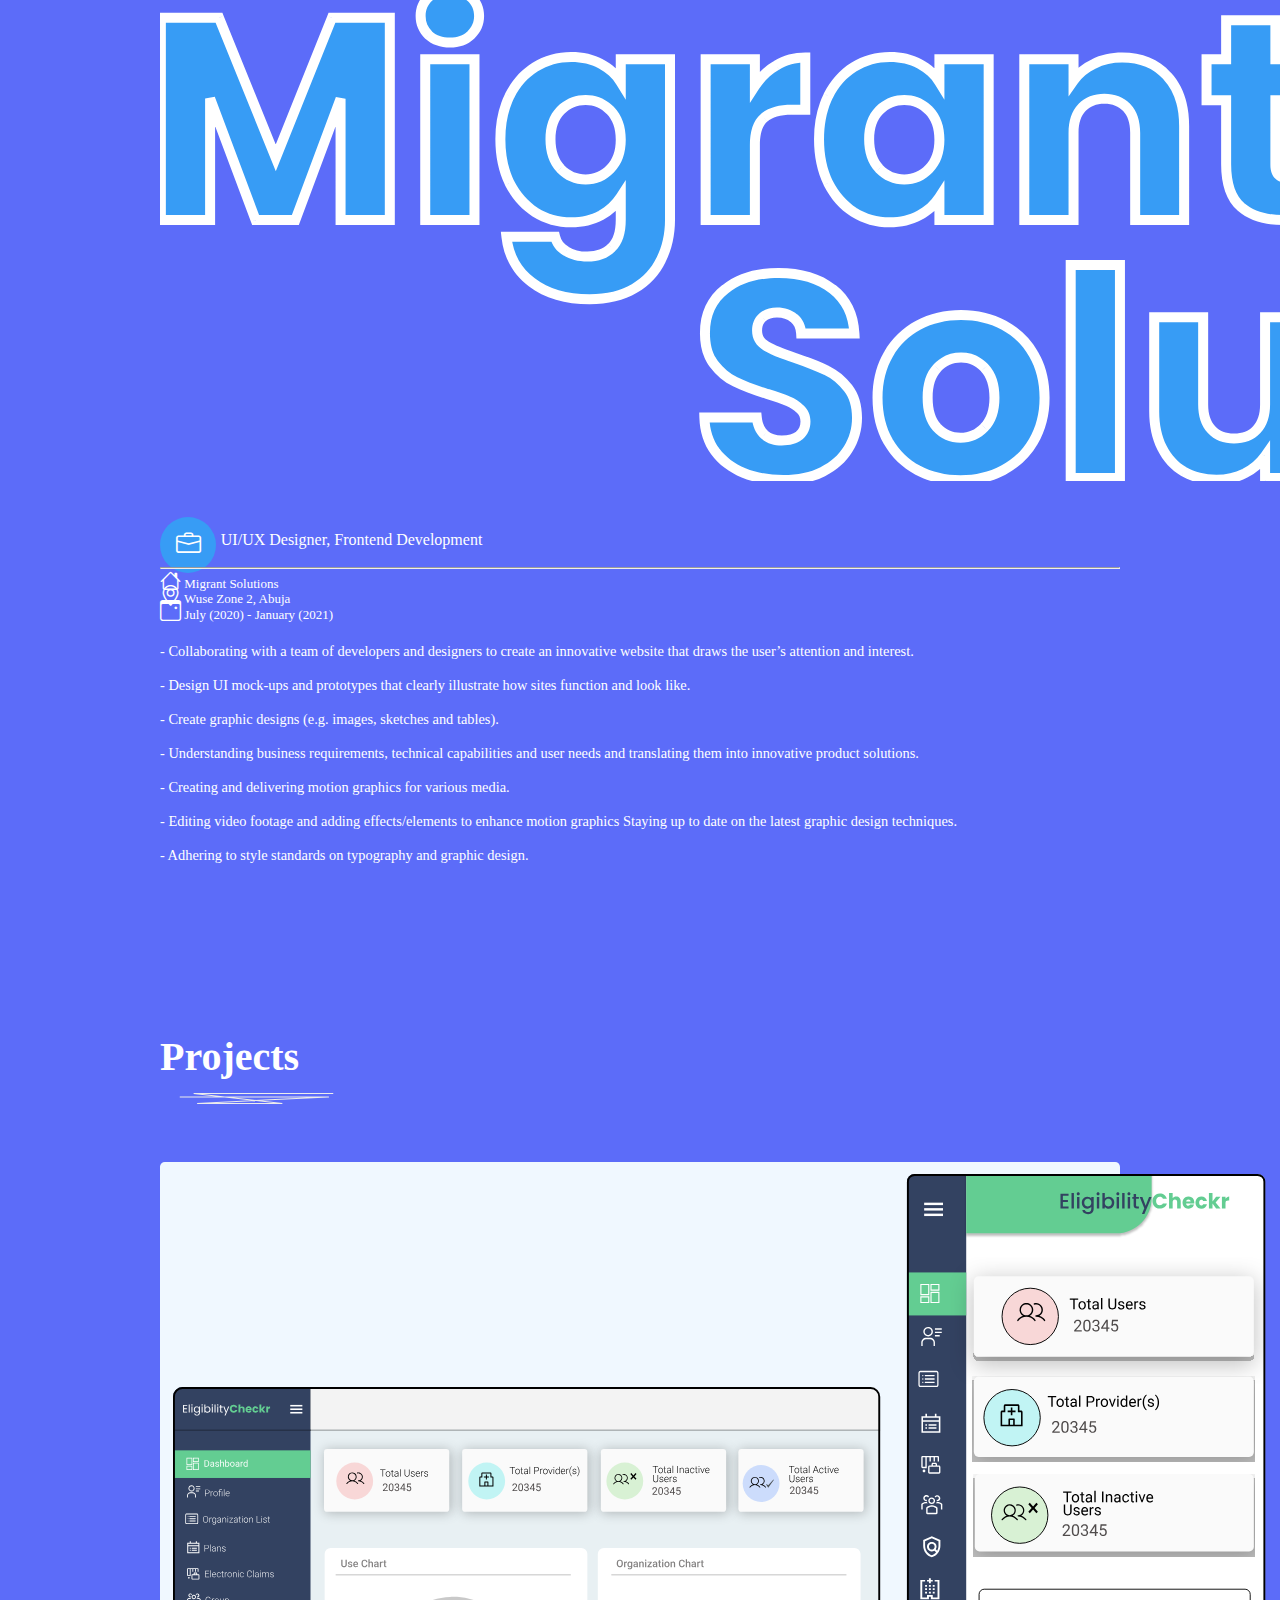
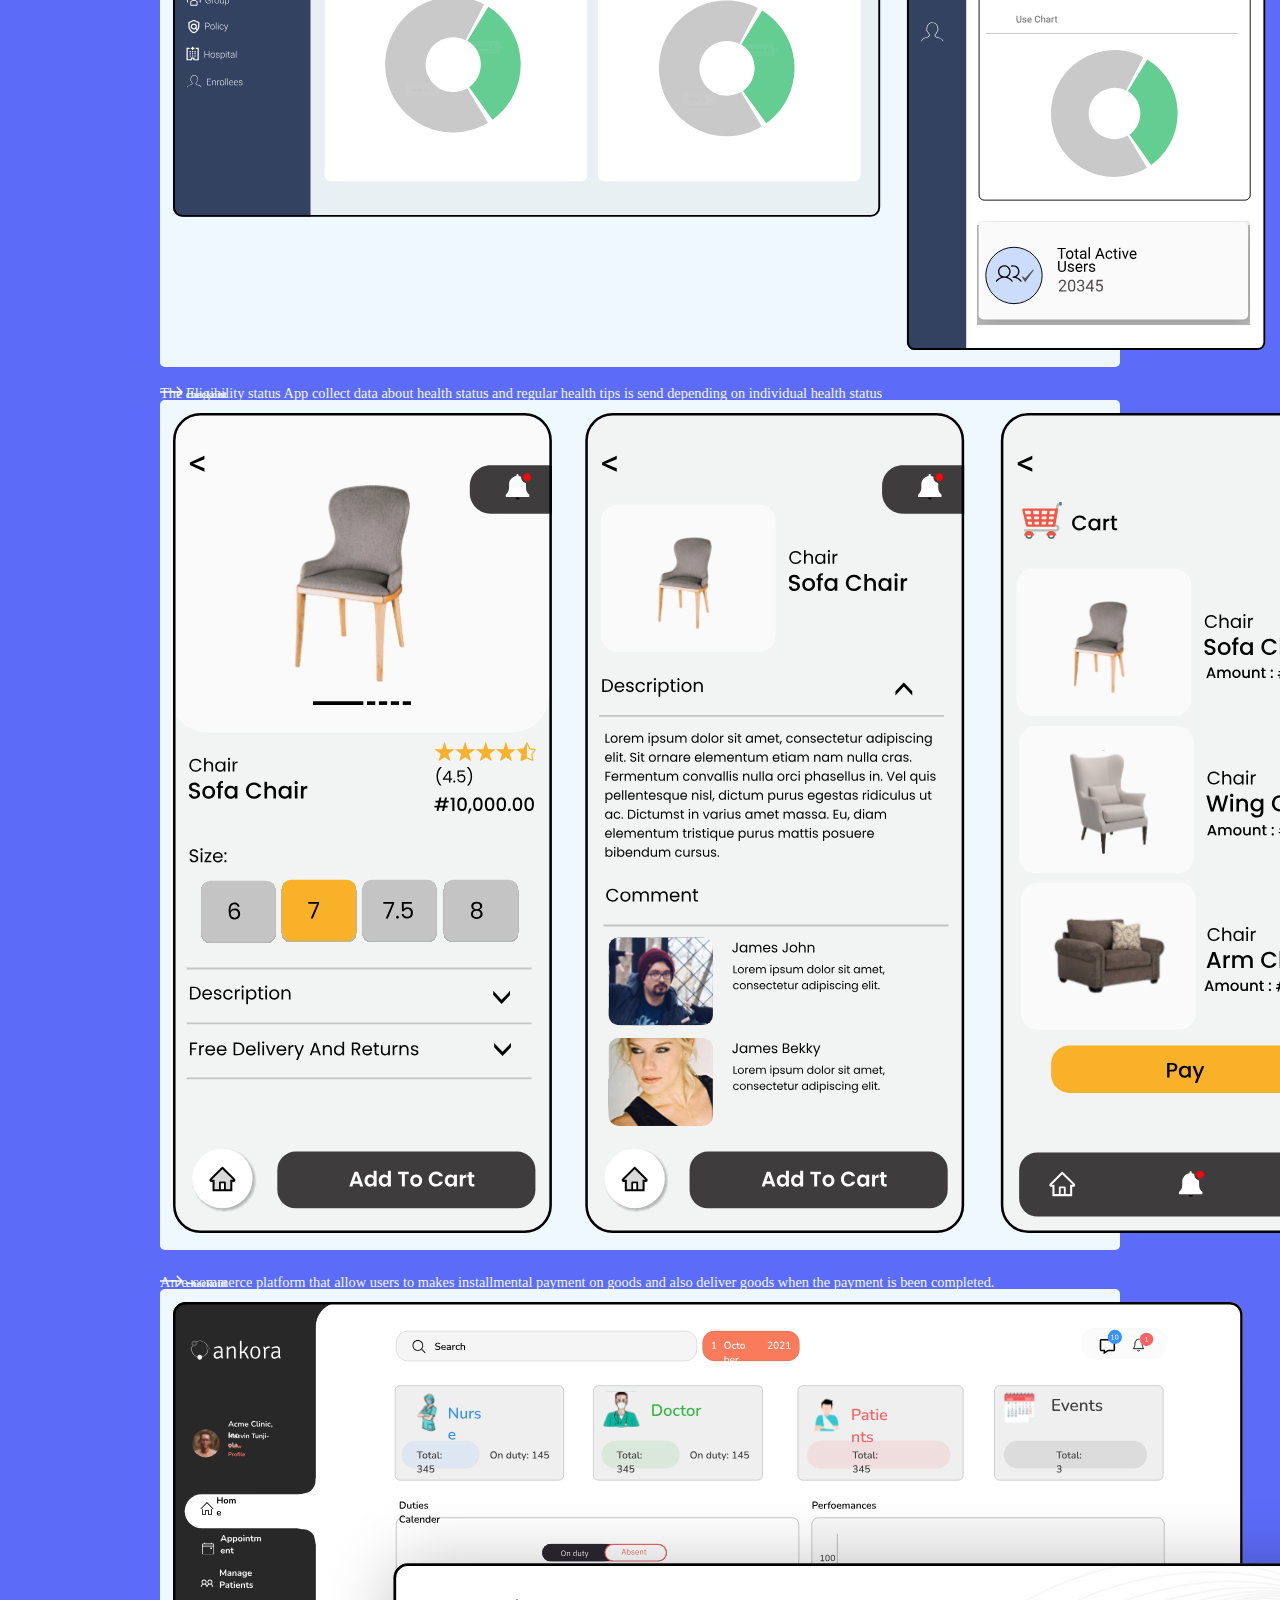
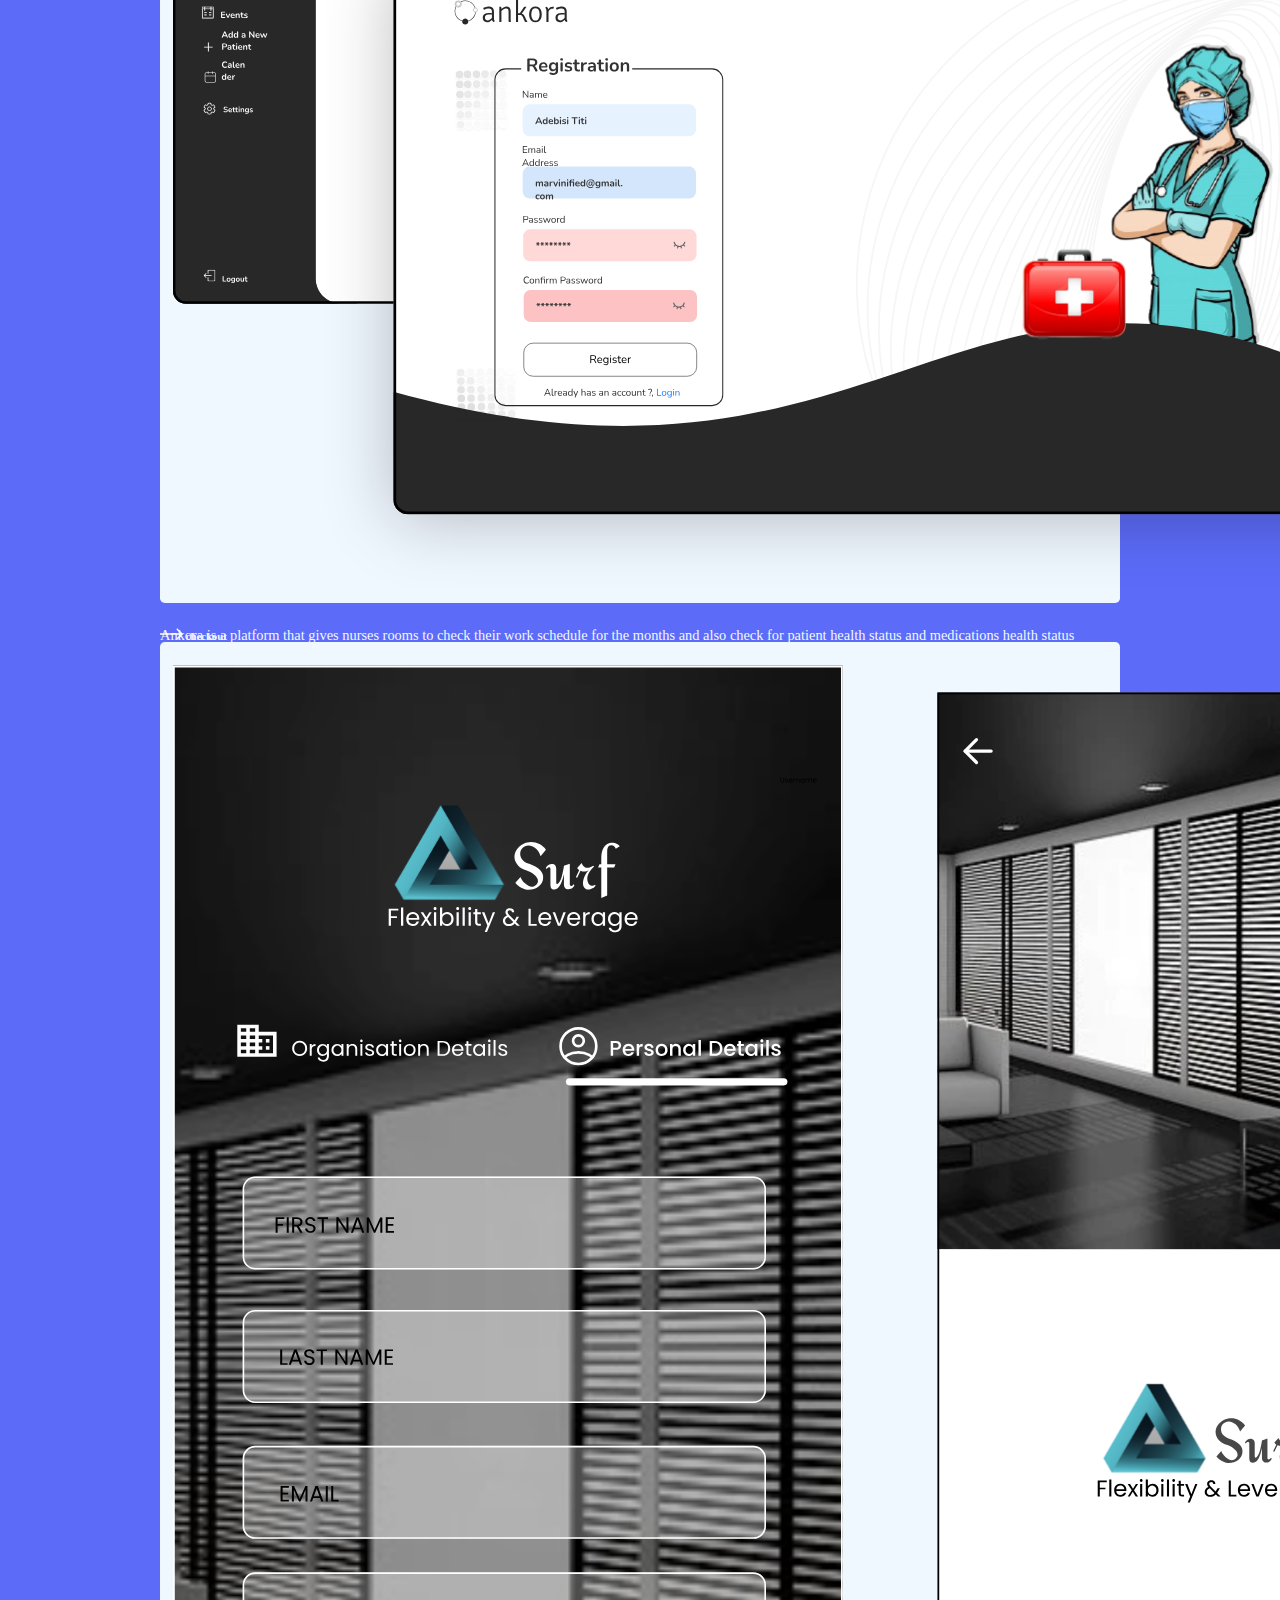
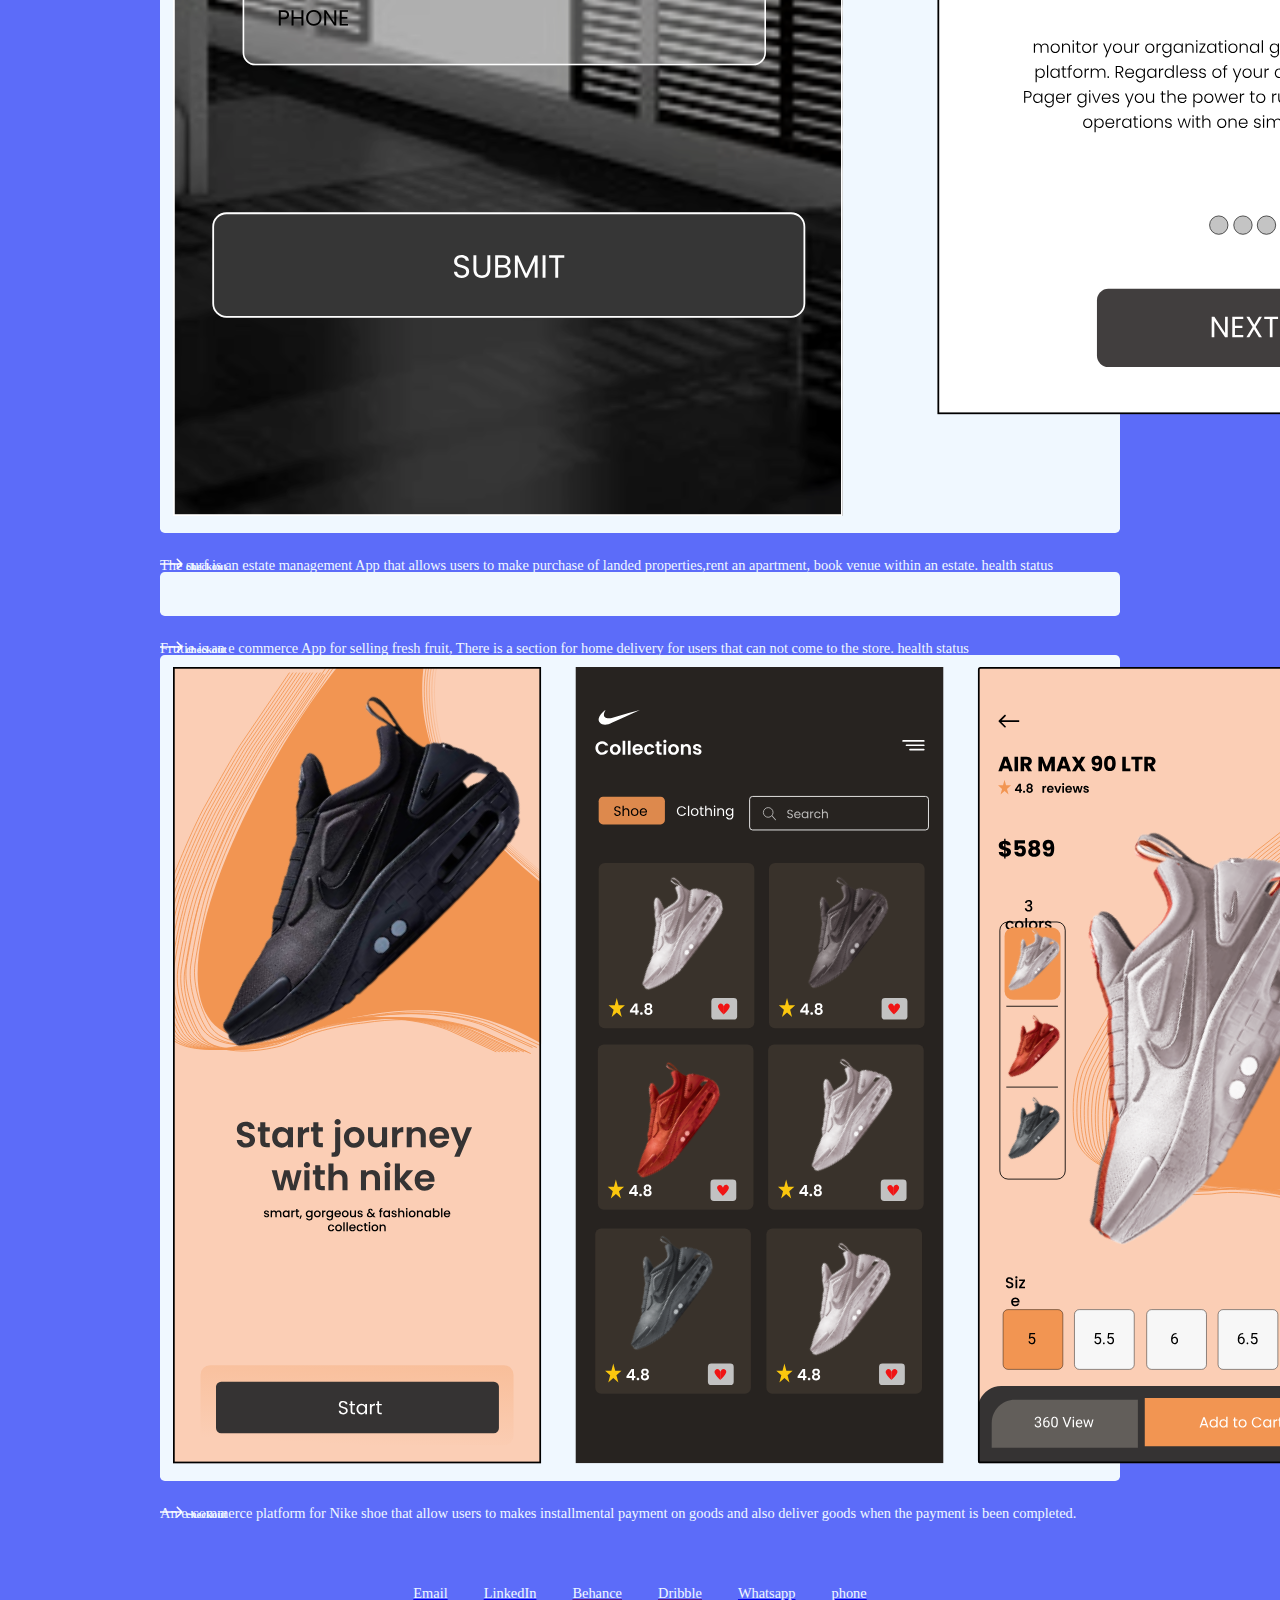
==== commit 5ca6c33e: "Update index.html" ====
--- a/index.html
+++ b/index.html
@@ -75,7 +75,7 @@
                 particularly in the financial and Entertainments industries.<br/>
                  
                
-                  <a href="mailto:oluwasegunyinka.samuel@gmail.com" style="text-decoration: none;">
+                  <a href="mailto:okunnigaomolola@gmail.com" style="text-decoration: none;">
                     <button  type="button" class="RegisteredbtnLogin">Contact Me</button>
                     </a><br/>
            
@@ -320,12 +320,12 @@
     <div class="container-fluid" style="display:inline;width: 100%;">
     <center>
       <p>
-        <a href=""><span style="margin-left:1rem;margin-right:1rem;font-size:0.9rem;color: aliceblue;">Email</span></a>
-        <a href=""> <span style="margin-left:1rem;margin-right:1rem;font-size:0.9rem;color: aliceblue;">LinkedIn</span></a>
+        <a href="mailto:okunnigaomolola@gmail.com"><span style="margin-left:1rem;margin-right:1rem;font-size:0.9rem;color: aliceblue;">Email</span></a>
+        <a href="http://linkedin.com/in/okunniga-omolola-59671b163"> <span style="margin-left:1rem;margin-right:1rem;font-size:0.9rem;color: aliceblue;">LinkedIn</span></a>
         <a href=""><span style="margin-left:1rem;margin-right:1rem;font-size:0.9rem;color: aliceblue;">Behance</span></a>
         <a href=""> <span style="margin-left:1rem;margin-right:1rem;font-size:0.9rem;color: aliceblue;">Dribble</span></a>
-        <a href="">  <span style="margin-left:1rem;margin-right:1rem;font-size:0.9rem;color: aliceblue;">Whatsapp</span></a>
-        <a href="">  <span style="margin-left:1rem;margin-right:1rem;font-size:0.9rem;color: aliceblue;">phone</span></a>
+        <a href="https://wa.me/+2347035764622">  <span style="margin-left:1rem;margin-right:1rem;font-size:0.9rem;color: aliceblue;">Whatsapp</span></a>
+        <a href="tel:+2347035764622">  <span style="margin-left:1rem;margin-right:1rem;font-size:0.9rem;color: aliceblue;">phone</span></a>
         
        
         
